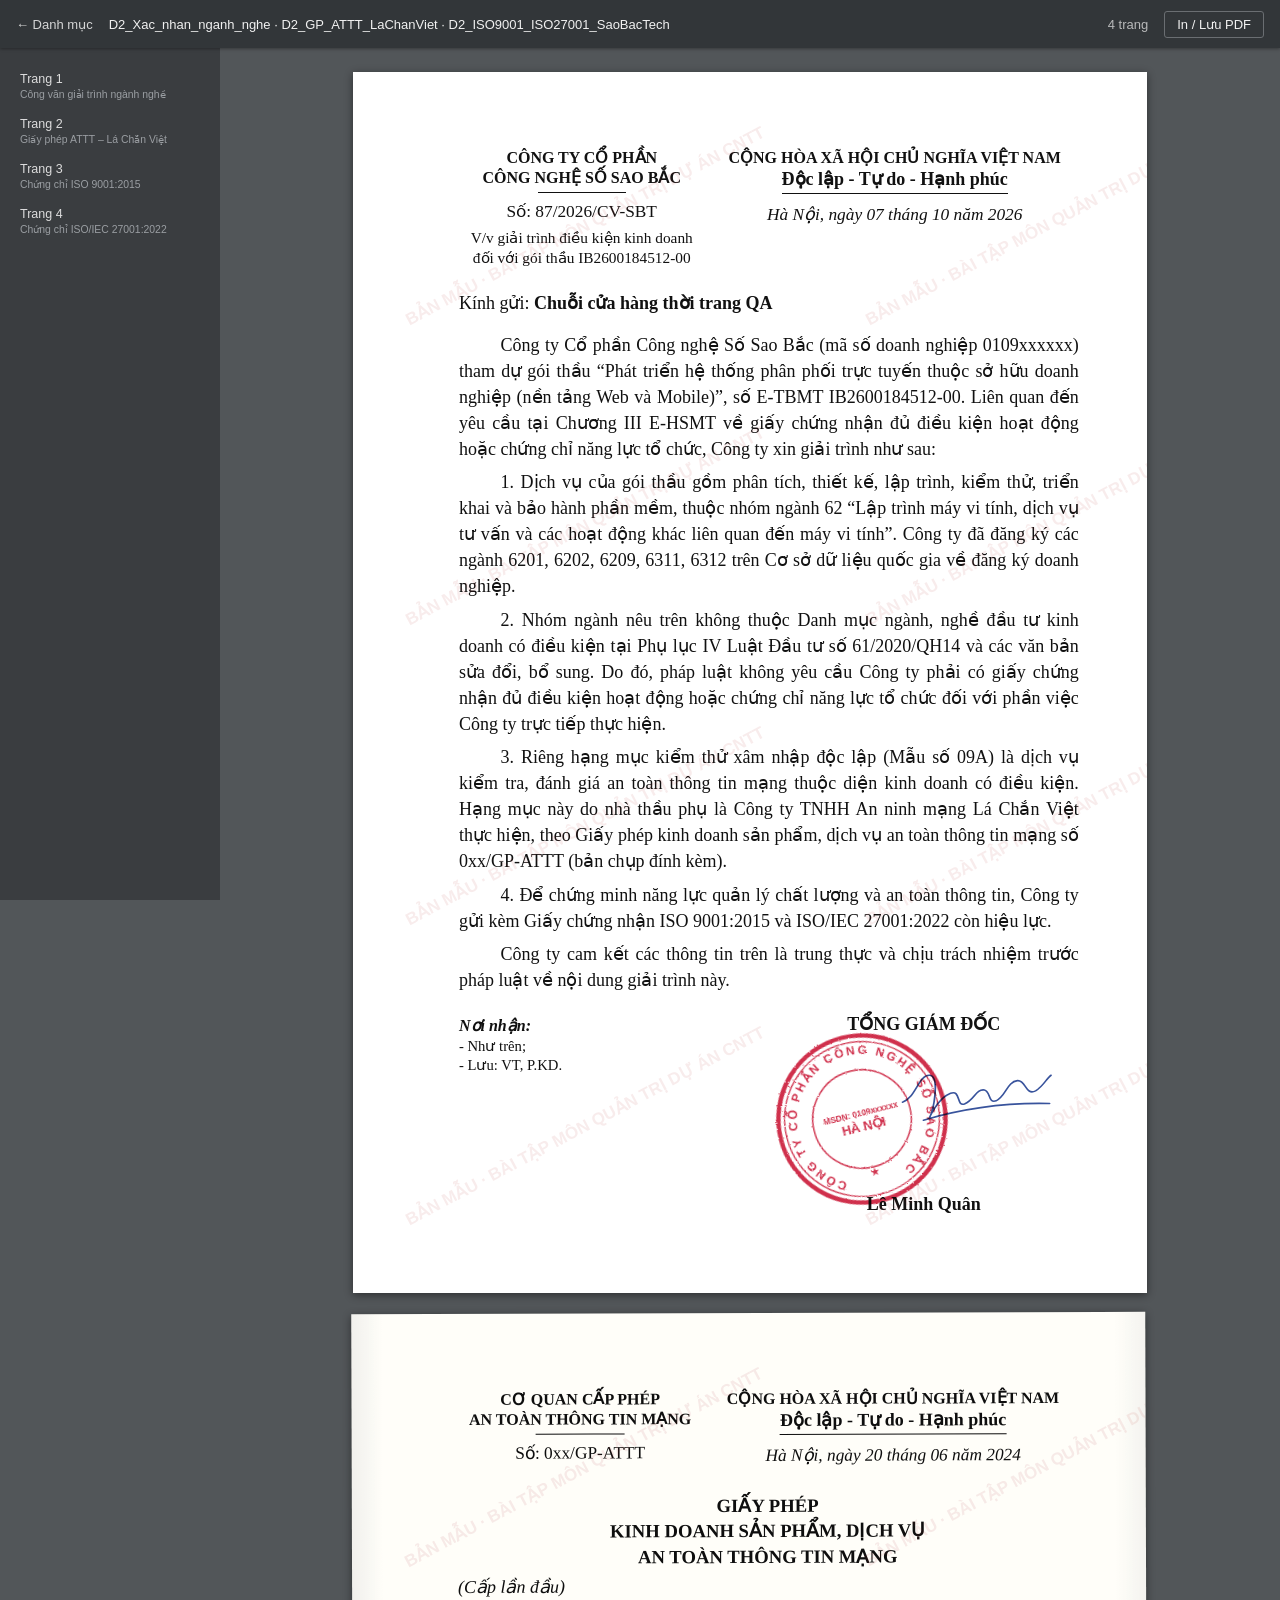
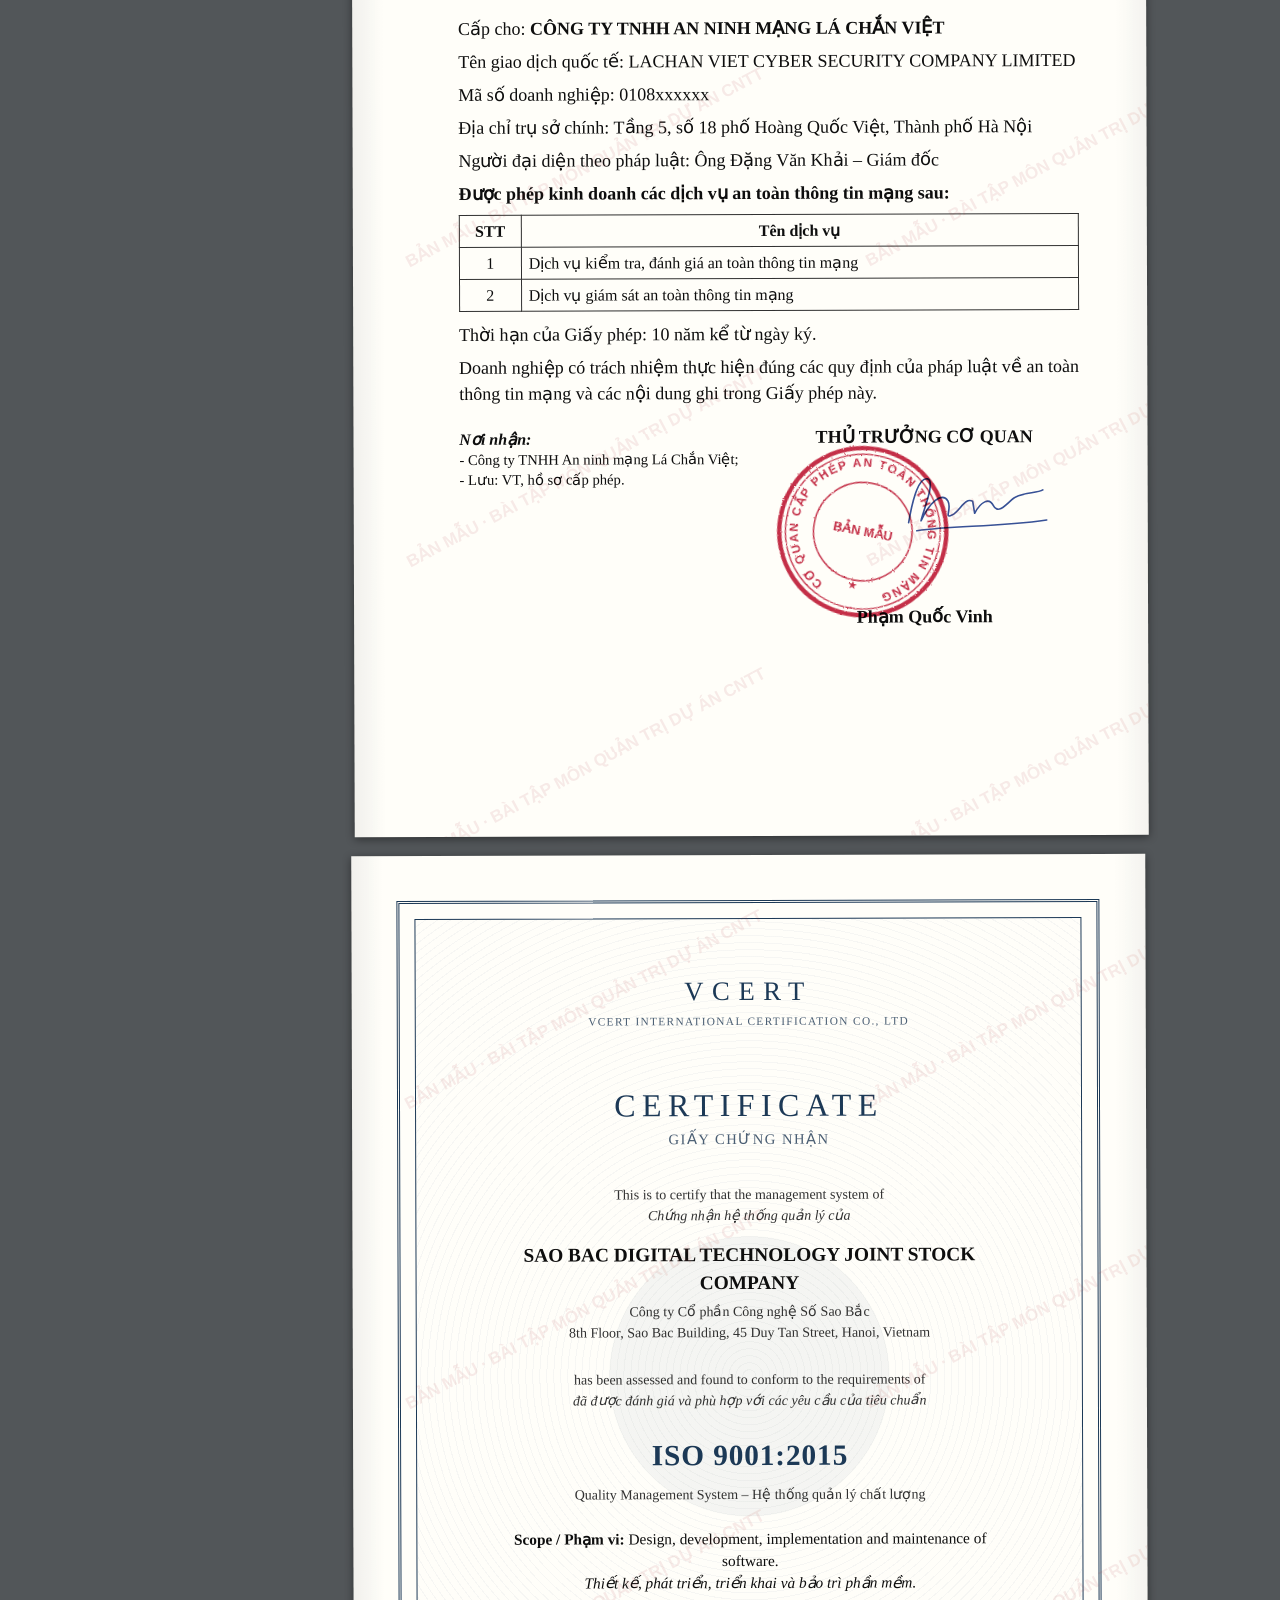
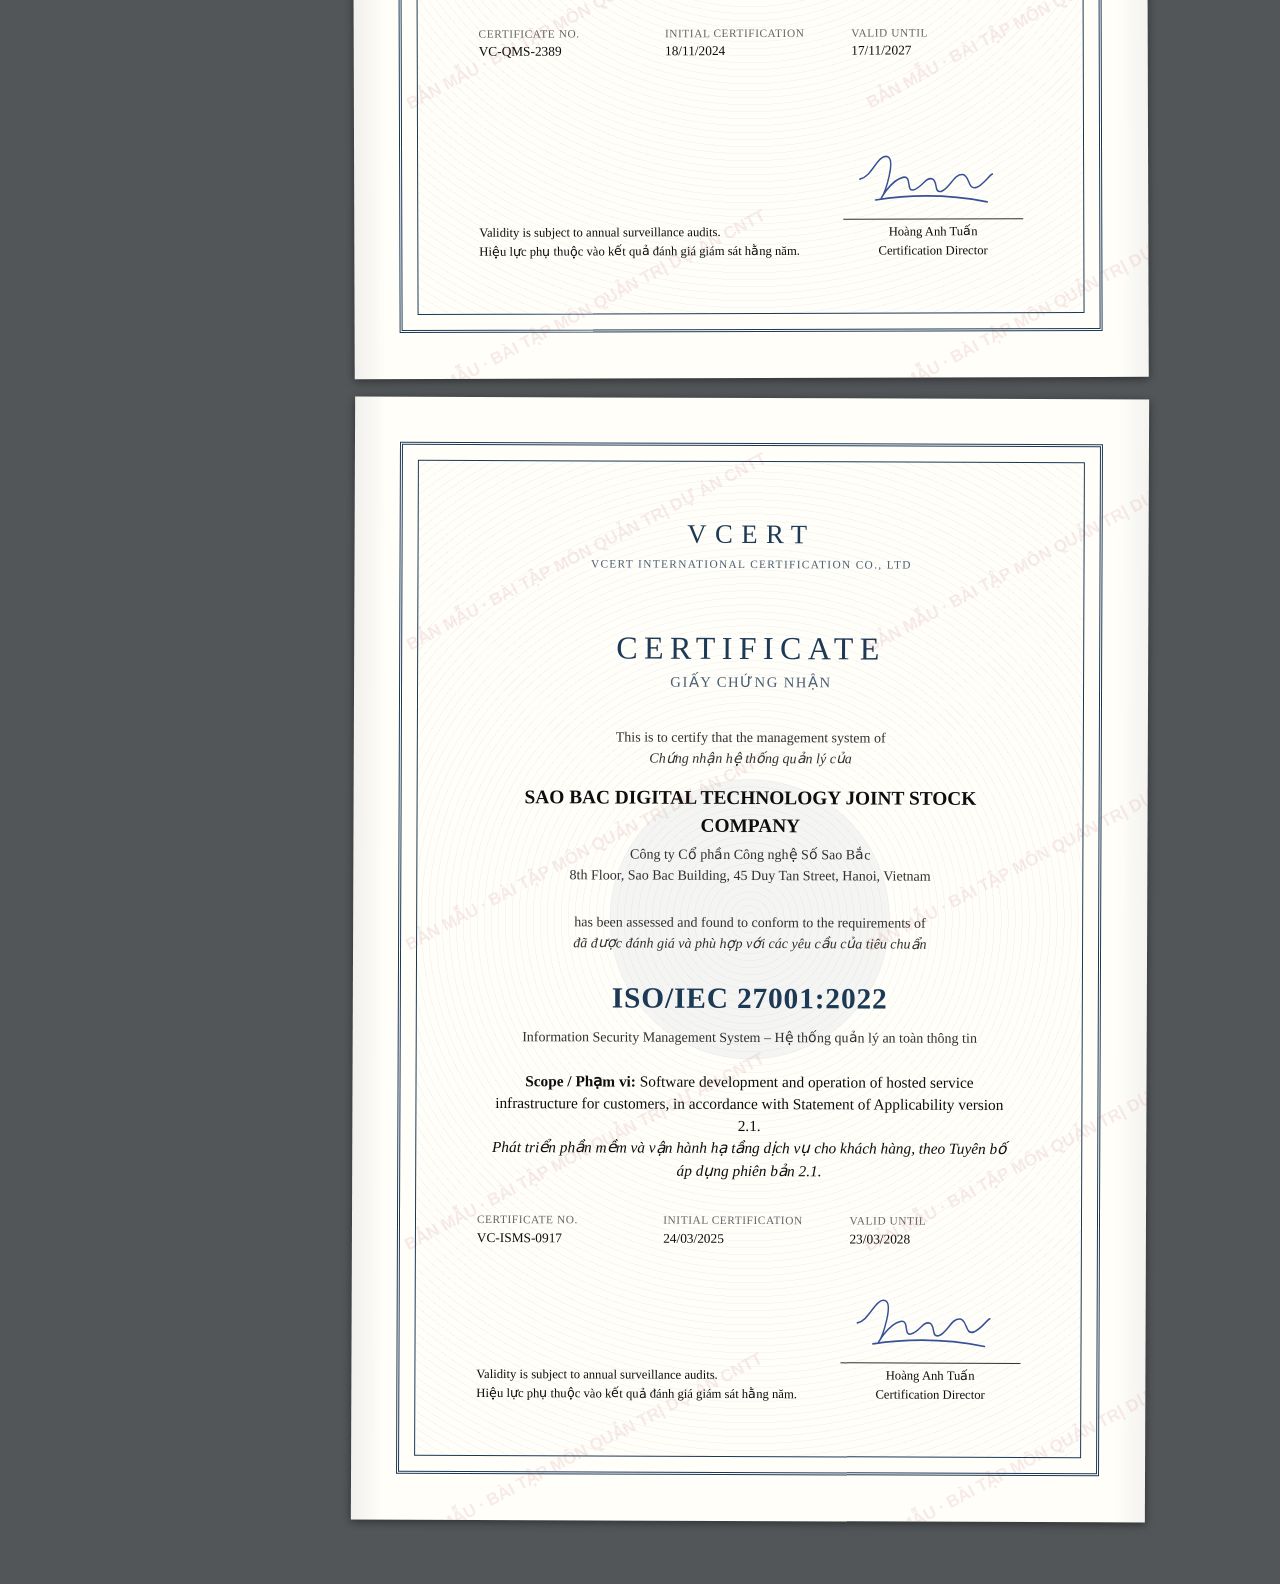
==== docs/d2.html @ 10351f3d "first commit" ====
<!doctype html>
<html lang="vi">
<head>
<meta charset="utf-8">
<meta name="viewport" content="width=device-width, initial-scale=1">
<title>D.2 – Điều kiện hoạt động và chứng chỉ – Sao Bắc Tech</title>
<meta name="robots" content="noindex">
<link rel="stylesheet" href="assets/style.css">
</head>
<body class="viewer">

<div class="bar">
  <a href="index.html">← Danh mục</a>
  <span class="title">D2_Xac_nhan_nganh_nghe · D2_GP_ATTT_LaChanViet · D2_ISO9001_ISO27001_SaoBacTech</span>
  <span class="count"></span>
  <button type="button" data-print>In / Lưu PDF</button>
</div>

<div class="layout">
<nav class="side">
  <a href="#p1">Trang 1<small>Công văn giải trình ngành nghề</small></a>
  <a href="#p2">Trang 2<small>Giấy phép ATTT – Lá Chắn Việt</small></a>
  <a href="#p3">Trang 3<small>Chứng chỉ ISO 9001:2015</small></a>
  <a href="#p4">Trang 4<small>Chứng chỉ ISO/IEC 27001:2022</small></a>
</nav>

<main class="pages">

<!-- ===== Trang 1: công văn ===== -->
<section class="page" id="p1">
  <div class="hdr">
    <div class="l">
      <b>CÔNG TY CỔ PHẦN</b>
      <b>CÔNG NGHỆ SỐ SAO BẮC</b>
      <span class="rule"></span>
      <div class="so">Số: 87/2026/CV-SBT</div>
      <div style="font-size:11.5pt;margin-top:4px">V/v giải trình điều kiện kinh doanh<br>đối với gói thầu IB2600184512-00</div>
    </div>
    <div class="r">
      <b>CỘNG HÒA XÃ HỘI CHỦ NGHĨA VIỆT NAM</b>
      <span class="motto">Độc lập - Tự do - Hạnh phúc</span>
      <div class="date">Hà Nội, ngày 07 tháng 10 năm 2026</div>
    </div>
  </div>

  <p class="center" style="margin:22px 0 16px">Kính gửi: <b>Chuỗi cửa hàng thời trang QA</b></p>

  <p class="indent">Công ty Cổ phần Công nghệ Số Sao Bắc (mã số doanh nghiệp 0109xxxxxx) tham dự gói thầu “Phát triển hệ thống phân phối trực tuyến thuộc sở hữu doanh nghiệp (nền tảng Web và Mobile)”, số E-TBMT IB2600184512-00. Liên quan đến yêu cầu tại Chương III E-HSMT về giấy chứng nhận đủ điều kiện hoạt động hoặc chứng chỉ năng lực tổ chức, Công ty xin giải trình như sau:</p>

  <p class="indent">1. Dịch vụ của gói thầu gồm phân tích, thiết kế, lập trình, kiểm thử, triển khai và bảo hành phần mềm, thuộc nhóm ngành 62 “Lập trình máy vi tính, dịch vụ tư vấn và các hoạt động khác liên quan đến máy vi tính”. Công ty đã đăng ký các ngành 6201, 6202, 6209, 6311, 6312 trên Cơ sở dữ liệu quốc gia về đăng ký doanh nghiệp.</p>

  <p class="indent">2. Nhóm ngành nêu trên không thuộc Danh mục ngành, nghề đầu tư kinh doanh có điều kiện tại Phụ lục IV Luật Đầu tư số 61/2020/QH14 và các văn bản sửa đổi, bổ sung. Do đó, pháp luật không yêu cầu Công ty phải có giấy chứng nhận đủ điều kiện hoạt động hoặc chứng chỉ năng lực tổ chức đối với phần việc Công ty trực tiếp thực hiện.</p>

  <p class="indent">3. Riêng hạng mục kiểm thử xâm nhập độc lập (Mẫu số 09A) là dịch vụ kiểm tra, đánh giá an toàn thông tin mạng thuộc diện kinh doanh có điều kiện. Hạng mục này do nhà thầu phụ là Công ty TNHH An ninh mạng Lá Chắn Việt thực hiện, theo Giấy phép kinh doanh sản phẩm, dịch vụ an toàn thông tin mạng số 0xx/GP-ATTT (bản chụp đính kèm).</p>

  <p class="indent">4. Để chứng minh năng lực quản lý chất lượng và an toàn thông tin, Công ty gửi kèm Giấy chứng nhận ISO 9001:2015 và ISO/IEC 27001:2022 còn hiệu lực.</p>

  <p class="indent">Công ty cam kết các thông tin trên là trung thực và chịu trách nhiệm trước pháp luật về nội dung giải trình này.</p>

  <div class="sign">
    <div class="recv" style="padding-top:4px">
      <b>Nơi nhận:</b><br>
      - Như trên;<br>
      - Lưu: VT, P.KD.
    </div>
    <div class="who">
      <div class="role">TỔNG GIÁM ĐỐC</div>
      <div class="ink">
        <span class="stamp" data-top="CÔNG TY CỔ PHẦN CÔNG NGHỆ SỐ SAO BẮC" data-center="MSDN: 0109xxxxxx|HÀ NỘI" data-rot="-14"></span>
        <span class="sig" data-seed="le minh quan"></span>
      </div>
      <div class="name" style="margin-top:44px">Lê Minh Quân</div>
    </div>
  </div>
</section>

<!-- ===== Trang 2: giấy phép ATTT ===== -->
<section class="page scan" id="p2">
  <div class="hdr">
    <div class="l">
      <b>CƠ QUAN CẤP PHÉP</b>
      <b>AN TOÀN THÔNG TIN MẠNG</b>
      <span class="rule"></span>
      <div class="so">Số: 0xx/GP-ATTT</div>
    </div>
    <div class="r">
      <b>CỘNG HÒA XÃ HỘI CHỦ NGHĨA VIỆT NAM</b>
      <span class="motto">Độc lập - Tự do - Hạnh phúc</span>
      <div class="date">Hà Nội, ngày 20 tháng 06 năm 2024</div>
    </div>
  </div>

  <div class="doc-title" style="margin-top:26px;font-size:14pt">GIẤY PHÉP<br>KINH DOANH SẢN PHẨM, DỊCH VỤ<br>AN TOÀN THÔNG TIN MẠNG</div>
  <p class="center italic" style="margin-bottom:16px">(Cấp lần đầu)</p>

  <p class="field">Cấp cho: <b>CÔNG TY TNHH AN NINH MẠNG LÁ CHẮN VIỆT</b></p>
  <p class="field">Tên giao dịch quốc tế: LACHAN VIET CYBER SECURITY COMPANY LIMITED</p>
  <p class="field">Mã số doanh nghiệp: 0108xxxxxx</p>
  <p class="field">Địa chỉ trụ sở chính: Tầng 5, số 18 phố Hoàng Quốc Việt, Thành phố Hà Nội</p>
  <p class="field">Người đại diện theo pháp luật: Ông Đặng Văn Khải – Giám đốc</p>

  <p class="sec">Được phép kinh doanh các dịch vụ an toàn thông tin mạng sau:</p>
  <table class="t">
    <tr><th style="width:10%">STT</th><th>Tên dịch vụ</th></tr>
    <tr><td class="c">1</td><td>Dịch vụ kiểm tra, đánh giá an toàn thông tin mạng</td></tr>
    <tr><td class="c">2</td><td>Dịch vụ giám sát an toàn thông tin mạng</td></tr>
  </table>

  <p class="field">Thời hạn của Giấy phép: 10 năm kể từ ngày ký.</p>
  <p class="field">Doanh nghiệp có trách nhiệm thực hiện đúng các quy định của pháp luật về an toàn thông tin mạng và các nội dung ghi trong Giấy phép này.</p>

  <div class="sign">
    <div class="recv" style="padding-top:4px">
      <b>Nơi nhận:</b><br>
      - Công ty TNHH An ninh mạng Lá Chắn Việt;<br>
      - Lưu: VT, hồ sơ cấp phép.
    </div>
    <div class="who">
      <div class="role">THỦ TRƯỞNG CƠ QUAN</div>
      <div class="ink">
        <span class="stamp" data-top="CƠ QUAN CẤP PHÉP AN TOÀN THÔNG TIN MẠNG" data-center="BẢN MẪU" data-rot="11"></span>
        <span class="sig" data-seed="pham quoc vinh"></span>
      </div>
      <div class="name" style="margin-top:44px">Phạm Quốc Vinh</div>
    </div>
  </div>
</section>

<!-- ===== Trang 3: ISO 9001 ===== -->
<section class="page scan" id="p3">
  <div class="cert"><div class="inner">
    <div class="brand">VCERT<small>VCERT INTERNATIONAL CERTIFICATION CO., LTD</small></div>
    <h2>CERTIFICATE</h2>
    <div class="vn">GIẤY CHỨNG NHẬN</div>
    <div class="small">This is to certify that the management system of<br><i>Chứng nhận hệ thống quản lý của</i></div>
    <div class="org">SAO BAC DIGITAL TECHNOLOGY JOINT STOCK COMPANY</div>
    <div class="small">Công ty Cổ phần Công nghệ Số Sao Bắc<br>8th Floor, Sao Bac Building, 45 Duy Tan Street, Hanoi, Vietnam</div>
    <div class="small" style="margin-top:7mm">has been assessed and found to conform to the requirements of<br><i>đã được đánh giá và phù hợp với các yêu cầu của tiêu chuẩn</i></div>
    <div class="std">ISO 9001:2015</div>
    <div class="small">Quality Management System – Hệ thống quản lý chất lượng</div>
    <div class="scope"><b>Scope / Phạm vi:</b> Design, development, implementation and maintenance of software.<br><i>Thiết kế, phát triển, triển khai và bảo trì phần mềm.</i></div>
    <div class="grid">
      <div><span>Certificate No.</span>VC-QMS-2389</div>
      <div><span>Initial certification</span>18/11/2024</div>
      <div><span>Valid until</span>17/11/2027</div>
    </div>
    <div class="csign">
      <div>Validity is subject to annual surveillance audits.<br>Hiệu lực phụ thuộc vào kết quả đánh giá giám sát hằng năm.</div>
      <div style="text-align:center;position:relative;width:180px">
        <span class="sig" data-seed="hoang anh tuan vcert" style="display:block;margin:0 auto"></span>
        <div style="border-top:1px solid #333;padding-top:3px">Hoàng Anh Tuấn<br>Certification Director</div>
      </div>
    </div>
  </div></div>
</section>

<!-- ===== Trang 4: ISO 27001 ===== -->
<section class="page scan r" id="p4">
  <div class="cert"><div class="inner">
    <div class="brand">VCERT<small>VCERT INTERNATIONAL CERTIFICATION CO., LTD</small></div>
    <h2>CERTIFICATE</h2>
    <div class="vn">GIẤY CHỨNG NHẬN</div>
    <div class="small">This is to certify that the management system of<br><i>Chứng nhận hệ thống quản lý của</i></div>
    <div class="org">SAO BAC DIGITAL TECHNOLOGY JOINT STOCK COMPANY</div>
    <div class="small">Công ty Cổ phần Công nghệ Số Sao Bắc<br>8th Floor, Sao Bac Building, 45 Duy Tan Street, Hanoi, Vietnam</div>
    <div class="small" style="margin-top:7mm">has been assessed and found to conform to the requirements of<br><i>đã được đánh giá và phù hợp với các yêu cầu của tiêu chuẩn</i></div>
    <div class="std">ISO/IEC 27001:2022</div>
    <div class="small">Information Security Management System – Hệ thống quản lý an toàn thông tin</div>
    <div class="scope"><b>Scope / Phạm vi:</b> Software development and operation of hosted service infrastructure for customers, in accordance with Statement of Applicability version 2.1.<br><i>Phát triển phần mềm và vận hành hạ tầng dịch vụ cho khách hàng, theo Tuyên bố áp dụng phiên bản 2.1.</i></div>
    <div class="grid">
      <div><span>Certificate No.</span>VC-ISMS-0917</div>
      <div><span>Initial certification</span>24/03/2025</div>
      <div><span>Valid until</span>23/03/2028</div>
    </div>
    <div class="csign">
      <div>Validity is subject to annual surveillance audits.<br>Hiệu lực phụ thuộc vào kết quả đánh giá giám sát hằng năm.</div>
      <div style="text-align:center;position:relative;width:180px">
        <span class="sig" data-seed="hoang anh tuan vcert" style="display:block;margin:0 auto"></span>
        <div style="border-top:1px solid #333;padding-top:3px">Hoàng Anh Tuấn<br>Certification Director</div>
      </div>
    </div>
  </div></div>
</section>

</main>
</div>
<script src="assets/app.js"></script>
</body>
</html>
---- docs/assets/style.css ----
/* ---------- base ---------- */
* { box-sizing: border-box; }
html, body { margin: 0; padding: 0; }
body {
  font-family: -apple-system, BlinkMacSystemFont, "Segoe UI", Roboto, "Helvetica Neue", Arial, sans-serif;
  color: #1b1b1b;
  -webkit-font-smoothing: antialiased;
}
a { color: inherit; }

/* ---------- index (danh mục) ---------- */
body.index { background: #f6f5f1; }
.wrap { max-width: 880px; margin: 0 auto; padding: 48px 24px 80px; }
.crumb { font-size: 13px; color: #6b6b6b; margin-bottom: 28px; }
.crumb b { color: #1b1b1b; font-weight: 600; }
.index h1 {
  font-family: "Times New Roman", Tinos, Times, serif;
  font-weight: 400; font-size: 34px; line-height: 1.2; margin: 0 0 6px;
}
.index .sub { color: #555; margin: 0 0 28px; font-size: 15px; }
.desc { display: block; font-size: 12.5px; color: #8a8a8a; margin-top: 2px; }
.meta { display: grid; grid-template-columns: 170px 1fr; gap: 6px 16px; font-size: 14px; margin: 0 0 32px; padding: 16px 0; border-top: 1px solid #d8d5cc; border-bottom: 1px solid #d8d5cc; }
.meta dt { color: #6b6b6b; }
.meta dd { margin: 0; }
.note { font-size: 13px; color: #7a2e1f; border-left: 3px solid #b23a2a; padding: 6px 0 6px 12px; margin: 0 0 36px; background: none; }
.index h2 { font-size: 13px; text-transform: uppercase; letter-spacing: .06em; color: #6b6b6b; font-weight: 600; margin: 36px 0 10px; }
table.list { width: 100%; border-collapse: collapse; font-size: 14px; }
table.list th { text-align: left; font-weight: 500; color: #6b6b6b; font-size: 12px; padding: 8px 10px; border-bottom: 1px solid #1b1b1b; }
table.list td { padding: 11px 10px; border-bottom: 1px solid #e2dfd6; vertical-align: top; }
table.list tr:hover td { background: #efede6; }
table.list td.code { font-family: ui-monospace, Menlo, Consolas, monospace; font-size: 12.5px; color: #555; white-space: nowrap; }
table.list td.num { text-align: right; color: #555; white-space: nowrap; }
table.list a { text-decoration: none; border-bottom: 1px solid #b9b5a8; }
table.list a:hover { border-color: #1b1b1b; }
.fname { display: block; font-size: 12px; color: #8a8a8a; font-family: ui-monospace, Menlo, Consolas, monospace; margin-top: 2px; }
.foot { margin-top: 48px; font-size: 12px; color: #8a8a8a; }

/* ---------- viewer ---------- */
body.viewer { background: #525659; }
.bar {
  position: sticky; top: 0; z-index: 20;
  display: flex; align-items: center; gap: 16px;
  height: 48px; padding: 0 16px;
  background: #323639; color: #f1f1f1; font-size: 13px;
  box-shadow: 0 1px 3px rgba(0,0,0,.35);
}
.bar a { text-decoration: none; color: #f1f1f1; opacity: .85; }
.bar a:hover { opacity: 1; }
.bar .title { flex: 1; white-space: nowrap; overflow: hidden; text-overflow: ellipsis; }
.bar .count { opacity: .7; }
.bar button {
  font: inherit; color: #f1f1f1; background: transparent; border: 1px solid #6a6e72;
  padding: 5px 12px; border-radius: 3px; cursor: pointer;
}
.bar button:hover { background: #45494c; }
.layout { display: flex; }
.side {
  width: 220px; flex: none; position: sticky; top: 48px; height: calc(100vh - 48px);
  overflow-y: auto; background: #3a3d40; padding: 16px 12px; font-size: 12.5px; color: #ddd;
}
.side a { display: block; text-decoration: none; padding: 7px 8px; border-radius: 2px; color: #ddd; line-height: 1.35; }
.side a:hover { background: #4a4e52; }
.side a small { display: block; color: #9a9ea2; }
.pages { flex: 1; padding: 24px 12px 64px; display: flex; flex-direction: column; align-items: center; gap: 20px; overflow-x: hidden; }
@media (max-width: 900px) { .side { display: none; } }

/* ---------- A4 page ---------- */
.page {
  position: relative; overflow: hidden;
  width: 210mm; min-height: 297mm;
  padding: 20mm 18mm 20mm 28mm;
  background: #fff;
  box-shadow: 0 2px 8px rgba(0,0,0,.45);
  font-family: "Times New Roman", Tinos, Times, serif;
  font-size: 13.5pt; line-height: 1.45; color: #111;
  scroll-margin-top: 64px;
}
.page.scan {
  background: #fbfaf5;
  transform: rotate(-.18deg);
  filter: contrast(1.03) saturate(.92);
}
.page.scan.r { transform: rotate(.22deg); }
.page.scan::after { /* vệt mờ mép giấy khi scan */
  content: ""; position: absolute; inset: 0; pointer-events: none;
  background: linear-gradient(90deg, rgba(0,0,0,.05), transparent 4%, transparent 96%, rgba(0,0,0,.04));
}
.page .wm { position: absolute; inset: 0; pointer-events: none; z-index: 5; background-image: var(--wm); background-repeat: repeat; }
.page.landscape { width: 297mm; min-height: 210mm; }

/* ---------- văn bản hành chính ---------- */
.hdr { display: grid; grid-template-columns: 1fr 1.5fr; gap: 0 6px; text-align: center; font-size: 12pt; line-height: 1.3; margin-bottom: 14px; }
.hdr .l b, .hdr .r b, .hdr .l .n { display: block; }
.hdr .r b:first-child { font-size: 12pt; white-space: nowrap; }
.hdr .r .motto { font-weight: 700; font-size: 13.5pt; display: inline-block; border-bottom: 1px solid #111; padding-bottom: 1px; }
.hdr .l .rule { display: block; width: 36%; margin: 3px auto 0; border-top: 1px solid #111; }
.hdr .so { margin-top: 8px; font-size: 13pt; }
.hdr .date { margin-top: 10px; font-style: italic; font-size: 13pt; }
.doc-title { text-align: center; font-weight: 700; font-size: 15pt; line-height: 1.35; margin: 22px 0 4px; }
.doc-sub { text-align: center; font-weight: 700; margin: 0 0 14px; }
.center { text-align: center; }
.italic { font-style: italic; }
.page p { margin: 0 0 7px; text-align: justify; }
.page .indent { text-indent: 1.1cm; }
.field { margin: 0 0 6px; }
.field b { font-weight: 700; }
.sec { font-weight: 700; margin: 12px 0 5px; }
.cols2 { display: grid; grid-template-columns: 1fr 1fr; gap: 0 18px; }
.sign { display: grid; grid-template-columns: 1fr 1fr; margin-top: 18px; }
.sign .who { text-align: center; position: relative; min-height: 190px; }
.sign .who .role { font-weight: 700; }
.sign .who .hint { font-style: italic; font-size: 11.5pt; }
.sign .who .name { font-weight: 700; margin-top: 4px; }
.sign .who .ink { position: relative; height: 110px; }
/* dấu đóng trùm lên khoảng 1/3 chữ ký về phía trái */
.sign .who .ink .stamp { position: absolute; left: 50%; top: -6px; margin-left: -150px; }
.sign .who .ink .sig { position: absolute; left: 50%; top: 18px; margin-left: -30px; }
.recv { font-size: 11pt; line-height: 1.35; }
.recv b { font-style: italic; font-size: 12pt; }
.page table.t { width: 100%; border-collapse: collapse; font-size: 12pt; margin: 6px 0 10px; }
.page table.t th, .page table.t td { border: 1px solid #333; padding: 4px 7px; vertical-align: top; text-align: left; }
.page table.t th { font-weight: 700; text-align: center; }
.page table.t td.c { text-align: center; }

/* dấu đỏ hình chữ nhật "BẢN SAO" */
.rect-stamp {
  position: absolute; z-index: 4;
  border: 2.5px solid #c8102e; color: #c8102e;
  font-family: Arial, Helvetica, sans-serif; font-weight: 700; letter-spacing: .12em;
  padding: 3px 14px; font-size: 15pt; opacity: .82; transform: rotate(-4deg);
  mix-blend-mode: multiply;
}
.stamp { display: inline-block; mix-blend-mode: multiply; opacity: .86; z-index: 4; }
.stamp svg { display: block; filter: url(#ink); }
.sig svg { display: block; }
.giap-lai { position: absolute; right: -62px; z-index: 4; }

/* ---------- ảnh chụp màn hình web ---------- */
.shot { border: 1px solid #c9c9c9; font-family: Arial, Helvetica, sans-serif; font-size: 10pt; line-height: 1.4; color: #222; background: #fff; }
.shot .chrome { display: flex; align-items: center; gap: 8px; background: #e8e8e8; border-bottom: 1px solid #cfcfcf; padding: 6px 10px; }
.shot .dots i { display: inline-block; width: 9px; height: 9px; border-radius: 50%; background: #c4c4c4; margin-right: 4px; }
.shot .url { flex: 1; background: #fff; border-radius: 3px; padding: 3px 10px; font-size: 9pt; color: #444; }
.shot .site-top { background: #0d3a6b; color: #fff; padding: 9px 14px; display: flex; justify-content: space-between; align-items: center; }
.shot .site-top b { font-size: 11pt; letter-spacing: .02em; }
.shot .site-top span { font-size: 9pt; opacity: .85; }
.shot .site-nav { background: #f2f4f7; border-bottom: 1px solid #dde2e8; padding: 6px 14px; font-size: 9pt; color: #44556b; }
.shot .site-nav span { margin-right: 18px; }
.shot .site-nav span.on { color: #0d3a6b; font-weight: 700; border-bottom: 2px solid #0d3a6b; padding-bottom: 4px; }
.shot .body { padding: 14px; }
.shot h3 { font-size: 12pt; margin: 0 0 10px; color: #0d3a6b; }
.shot table { width: 100%; border-collapse: collapse; font-size: 9.5pt; margin-bottom: 12px; }
.shot td, .shot th { border: 1px solid #dde2e8; padding: 5px 8px; text-align: left; vertical-align: top; }
.shot td.k { width: 36%; background: #f7f8fa; color: #4a5566; }
.shot th { background: #eef1f5; font-weight: 700; color: #33415a; }
.badge { display: inline-block; white-space: nowrap; padding: 1px 7px; border-radius: 2px; font-size: 9pt; font-weight: 700; }
.badge.ok { background: #e3f3e6; color: #1d6b32; border: 1px solid #b5dcbe; }
.printhead { display: flex; justify-content: space-between; font-family: Arial, sans-serif; font-size: 8.5pt; color: #555; margin: -10mm 0 6mm; }
.printfoot { position: absolute; left: 28mm; right: 18mm; bottom: 10mm; display: flex; justify-content: space-between; font-family: Arial, sans-serif; font-size: 8.5pt; color: #555; }

/* email */
.mail { font-family: Arial, Helvetica, sans-serif; font-size: 10.5pt; line-height: 1.5; }
.mail .mh { border-bottom: 1px solid #bbb; padding-bottom: 8px; margin-bottom: 14px; }
.mail .mh div { margin: 1px 0; }
.mail .mh span { display: inline-block; width: 80px; color: #555; }
.mail .subj { font-size: 14pt; margin: 0 0 10px; }

/* hộp thoại chứng thư số */
.dialog { width: 128mm; margin: 6mm auto; border: 1px solid #9a9a9a; background: #f0f0f0; font-family: "Segoe UI", Tahoma, Arial, sans-serif; font-size: 9.5pt; box-shadow: 2px 3px 8px rgba(0,0,0,.25); }
.dialog .dt { background: #fff; padding: 6px 10px; border-bottom: 1px solid #ccc; display: flex; justify-content: space-between; }
.dialog .tabs { padding: 8px 10px 0; }
.dialog .tabs span { display: inline-block; padding: 3px 10px; border: 1px solid #b5b5b5; border-bottom: none; background: #e4e4e4; margin-right: 2px; }
.dialog .tabs span.on { background: #fff; position: relative; top: 1px; }
.dialog .pane { background: #fff; margin: 0 10px 10px; border: 1px solid #b5b5b5; padding: 8px; }
.dialog table { width: 100%; border-collapse: collapse; }
.dialog td { padding: 3px 6px; border-bottom: 1px solid #eee; vertical-align: top; }
.dialog td.k { width: 38%; color: #333; }
.dialog .btns { text-align: right; padding: 0 10px 10px; }
.dialog .btns span { display: inline-block; border: 1px solid #adadad; background: #e1e1e1; padding: 3px 18px; }

/* chứng chỉ ISO */
.cert { position: absolute; inset: 12mm; border: 3px double #1d3b5a; padding: 4mm; }
.cert .inner { border: 1px solid #1d3b5a; height: 100%; padding: 14mm 16mm; text-align: center; position: relative;
  background:
    radial-gradient(circle at 50% 46%, rgba(29,59,90,.045) 0 22%, transparent 22.3%),
    repeating-radial-gradient(circle at 50% 46%, transparent 0 6px, rgba(29,59,90,.035) 6px 7px);
}
.cert .brand { font-family: Georgia, "Times New Roman", serif; letter-spacing: .32em; font-size: 20pt; color: #1d3b5a; }
.cert .brand small { display: block; letter-spacing: .12em; font-size: 8.5pt; color: #4a5f75; margin-top: 2px; }
.cert h2 { font-family: Georgia, serif; font-weight: 400; letter-spacing: .2em; font-size: 24pt; margin: 14mm 0 0; color: #1d3b5a; }
.cert .vn { font-size: 11pt; letter-spacing: .1em; color: #4a5f75; margin-bottom: 9mm; }
.cert .org { font-size: 14.5pt; font-weight: 700; margin: 4mm 0 1mm; }
.cert .std { font-size: 22pt; font-weight: 700; color: #1d3b5a; margin: 6mm 0 2mm; letter-spacing: .03em; }
.cert .small { font-size: 10.5pt; line-height: 1.5; color: #333; }
.cert .scope { margin: 6mm auto; max-width: 140mm; font-size: 11.5pt; }
.cert .grid { display: grid; grid-template-columns: repeat(3, 1fr); gap: 4mm; font-size: 10pt; margin-top: 8mm; text-align: left; }
.cert .grid div span { display: block; color: #666; font-size: 8.5pt; text-transform: uppercase; letter-spacing: .05em; }
.cert .csign { position: absolute; left: 16mm; right: 16mm; bottom: 14mm; display: flex; justify-content: space-between; align-items: flex-end; font-size: 9.5pt; text-align: left; }

/* ---------- print ---------- */
@page { size: A4; margin: 0; }
@media print {
  body.viewer { background: #fff; }
  .bar, .side { display: none !important; }
  .pages { padding: 0; gap: 0; display: block; }
  .page { box-shadow: none; transform: none !important; zoom: 1 !important; page-break-after: always; break-after: page; }
  * { -webkit-print-color-adjust: exact; print-color-adjust: exact; }
}
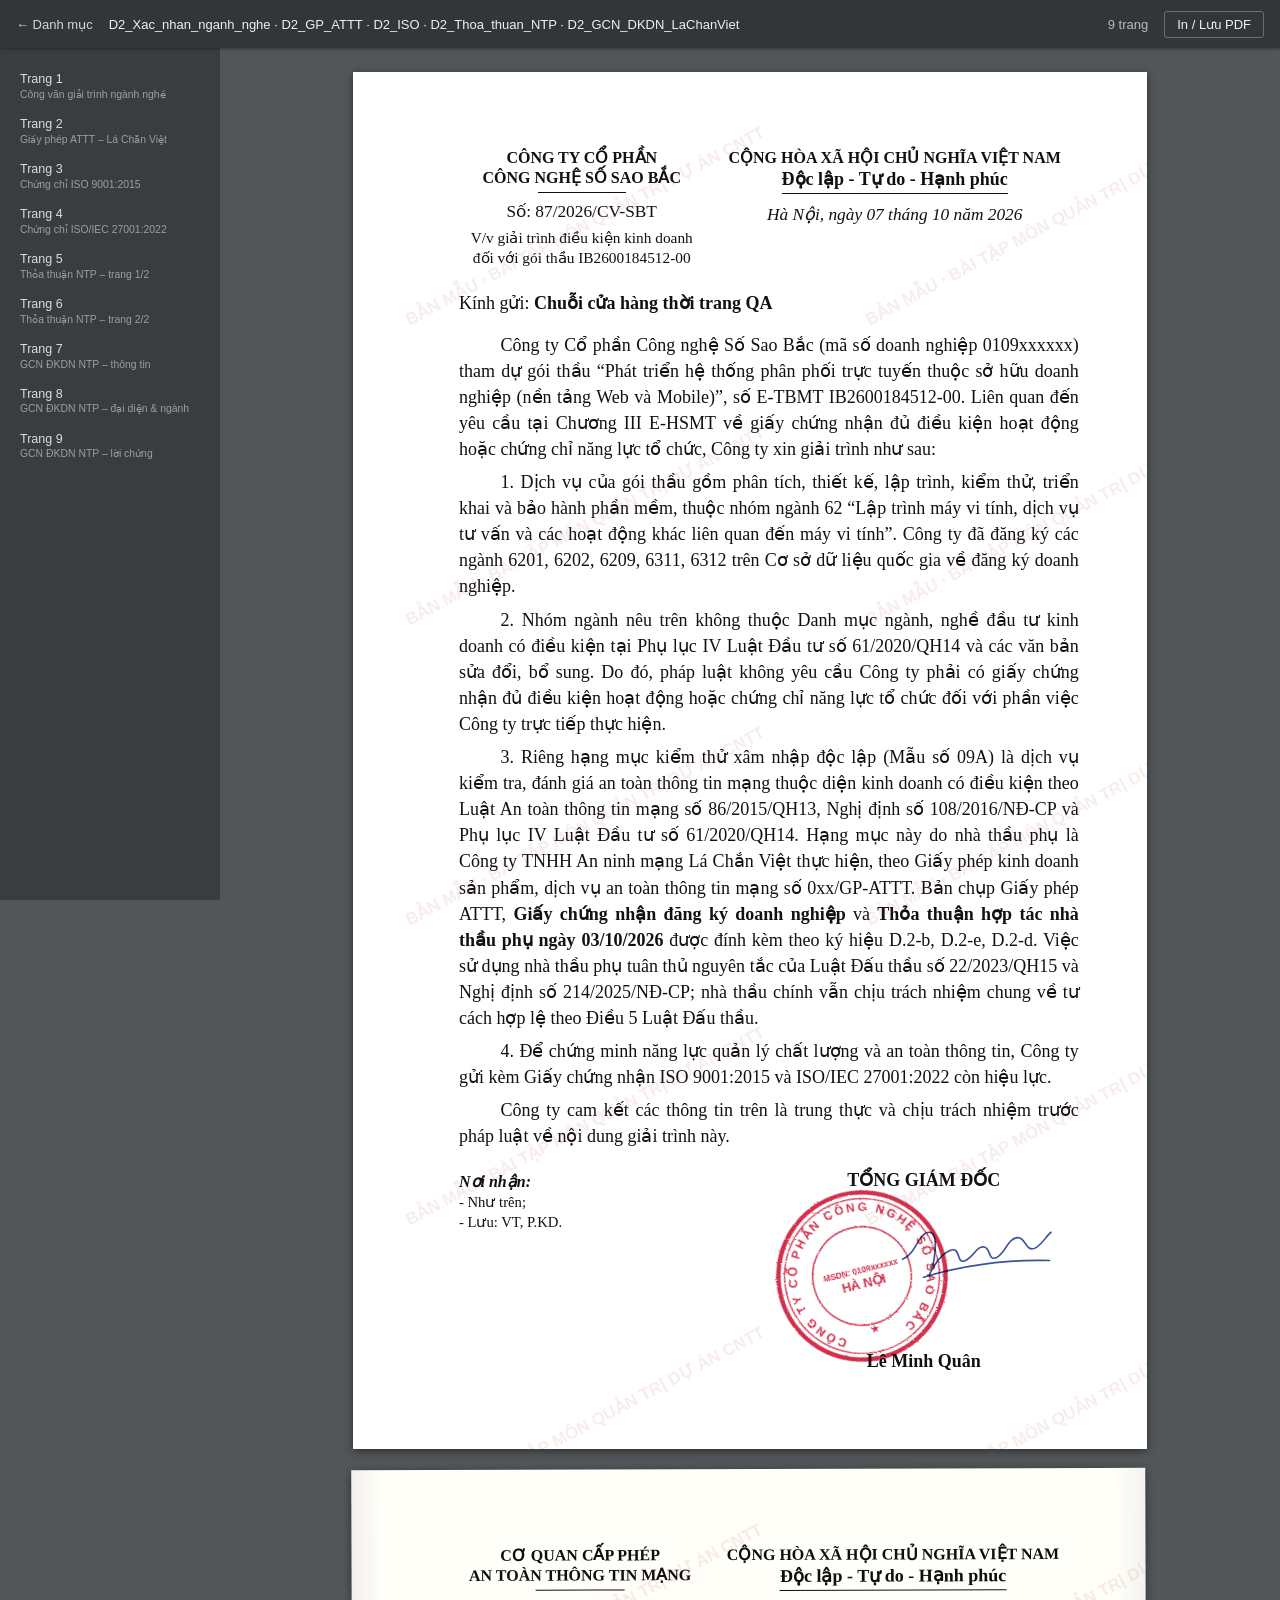
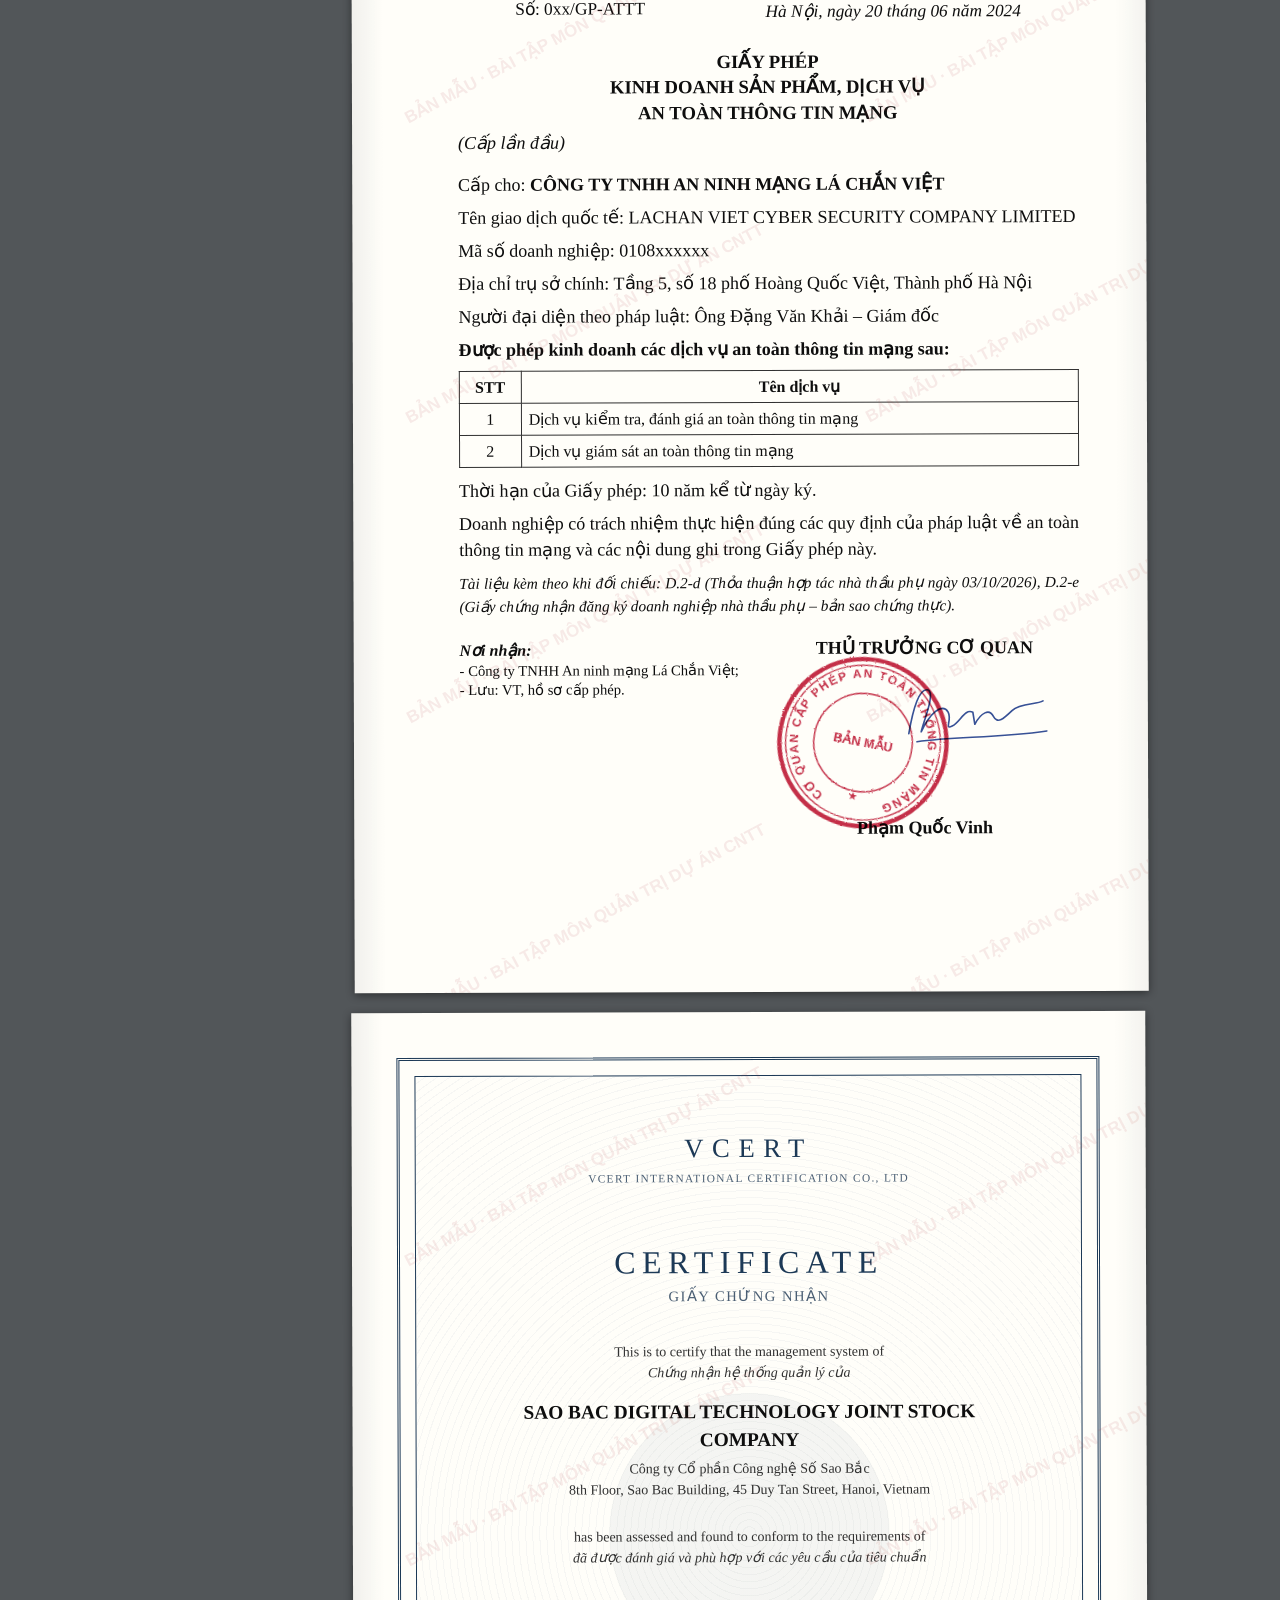
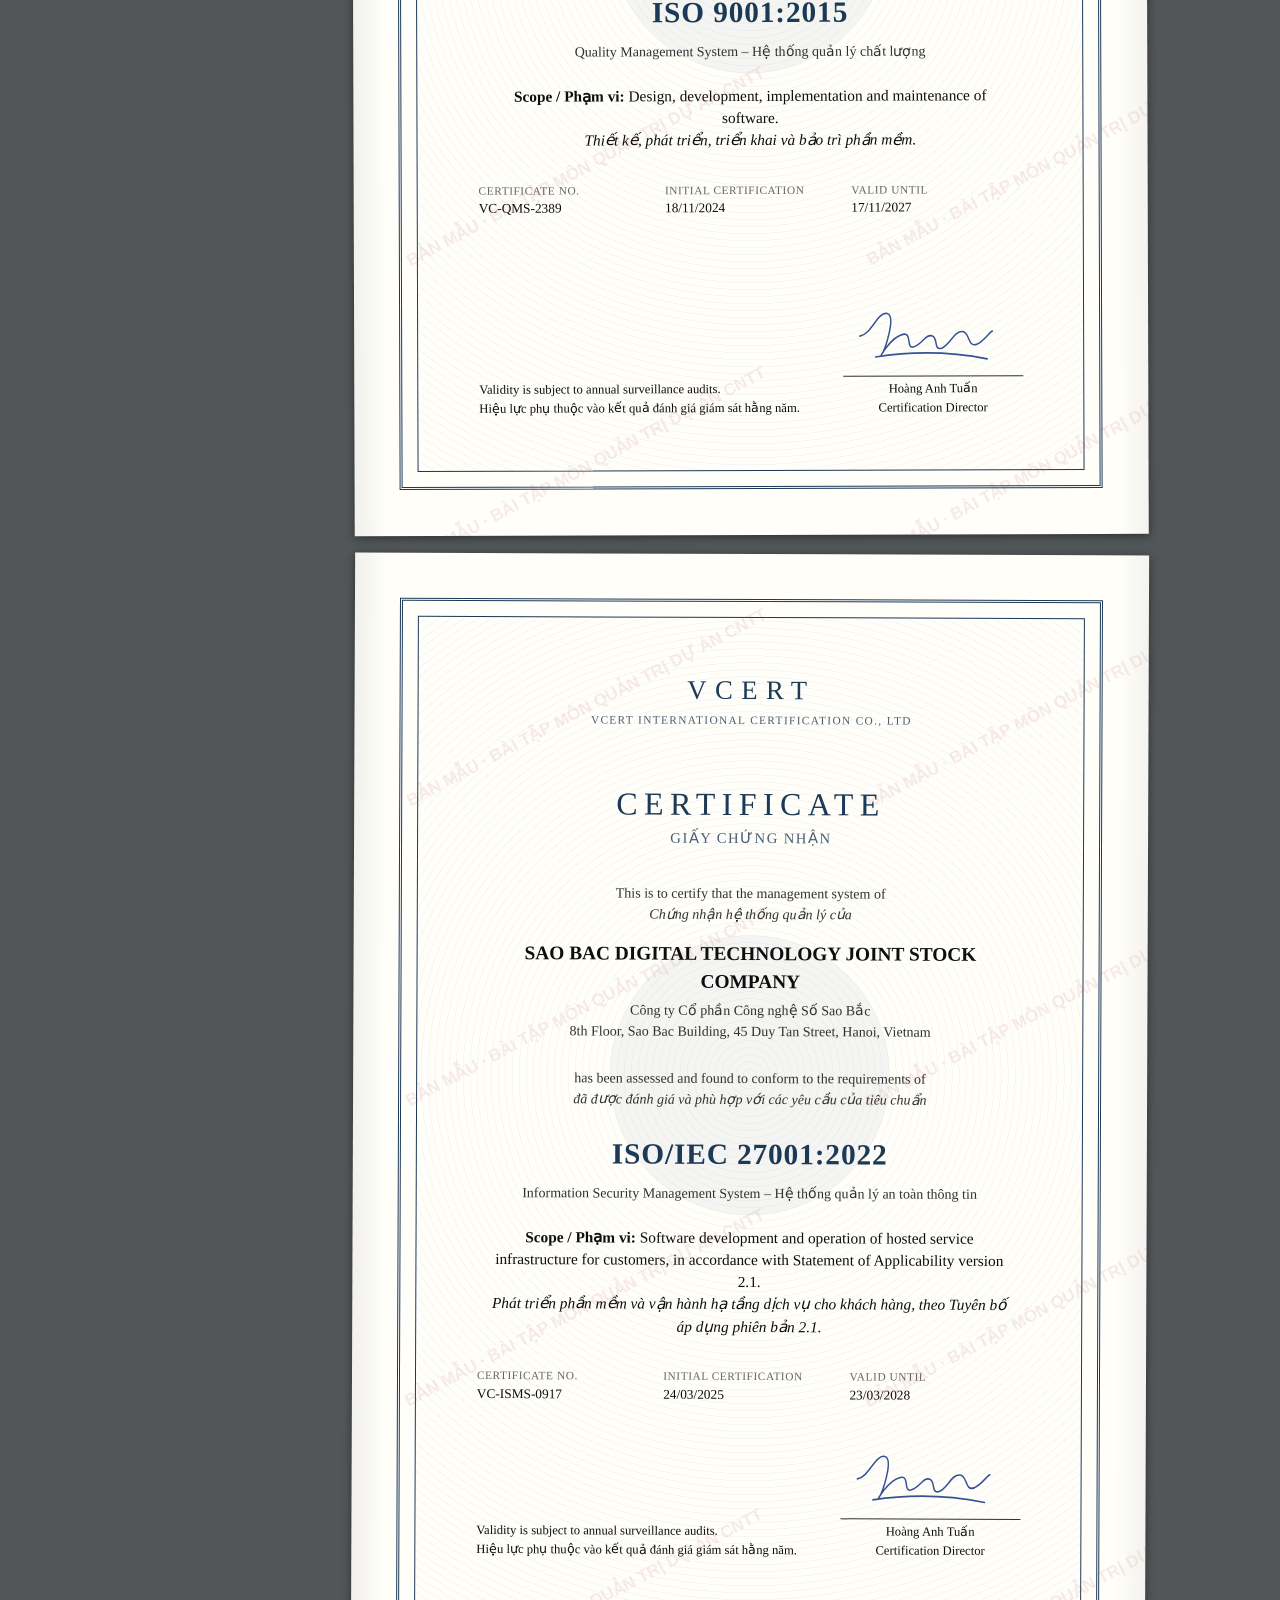
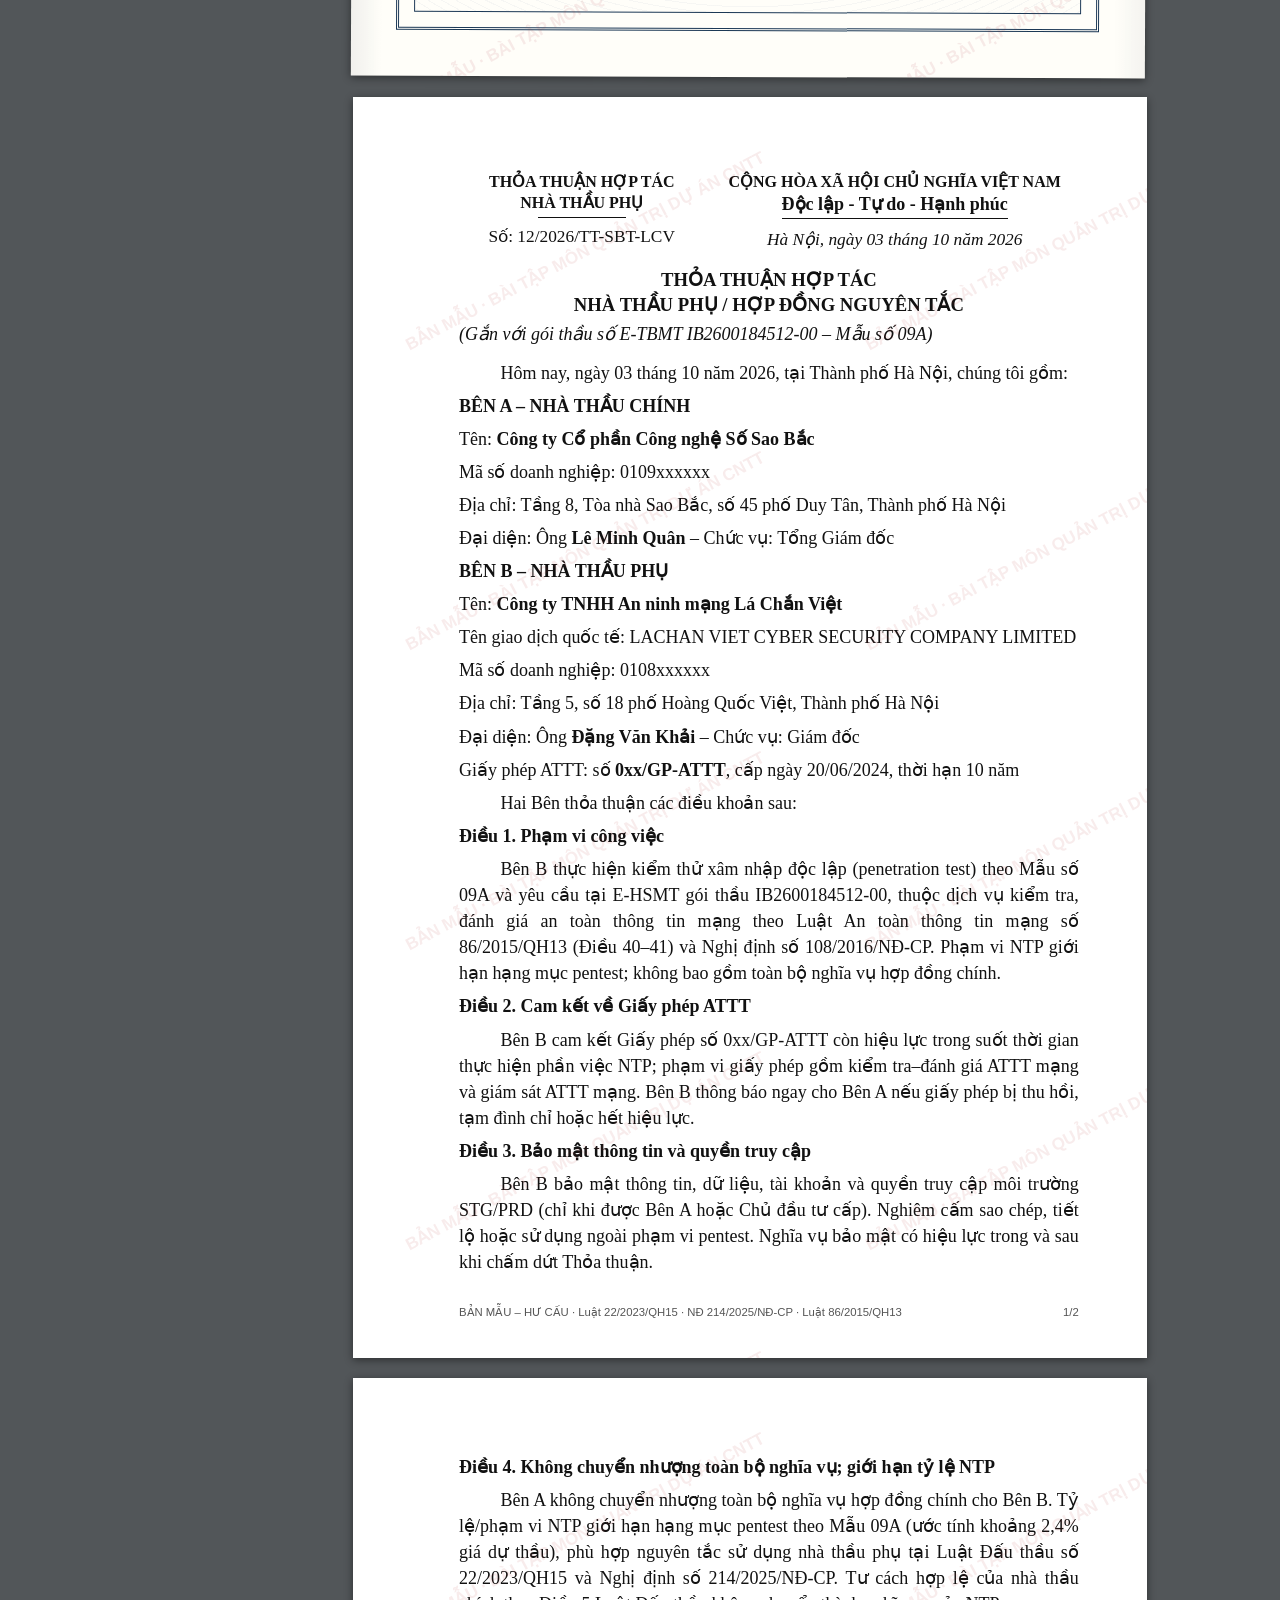
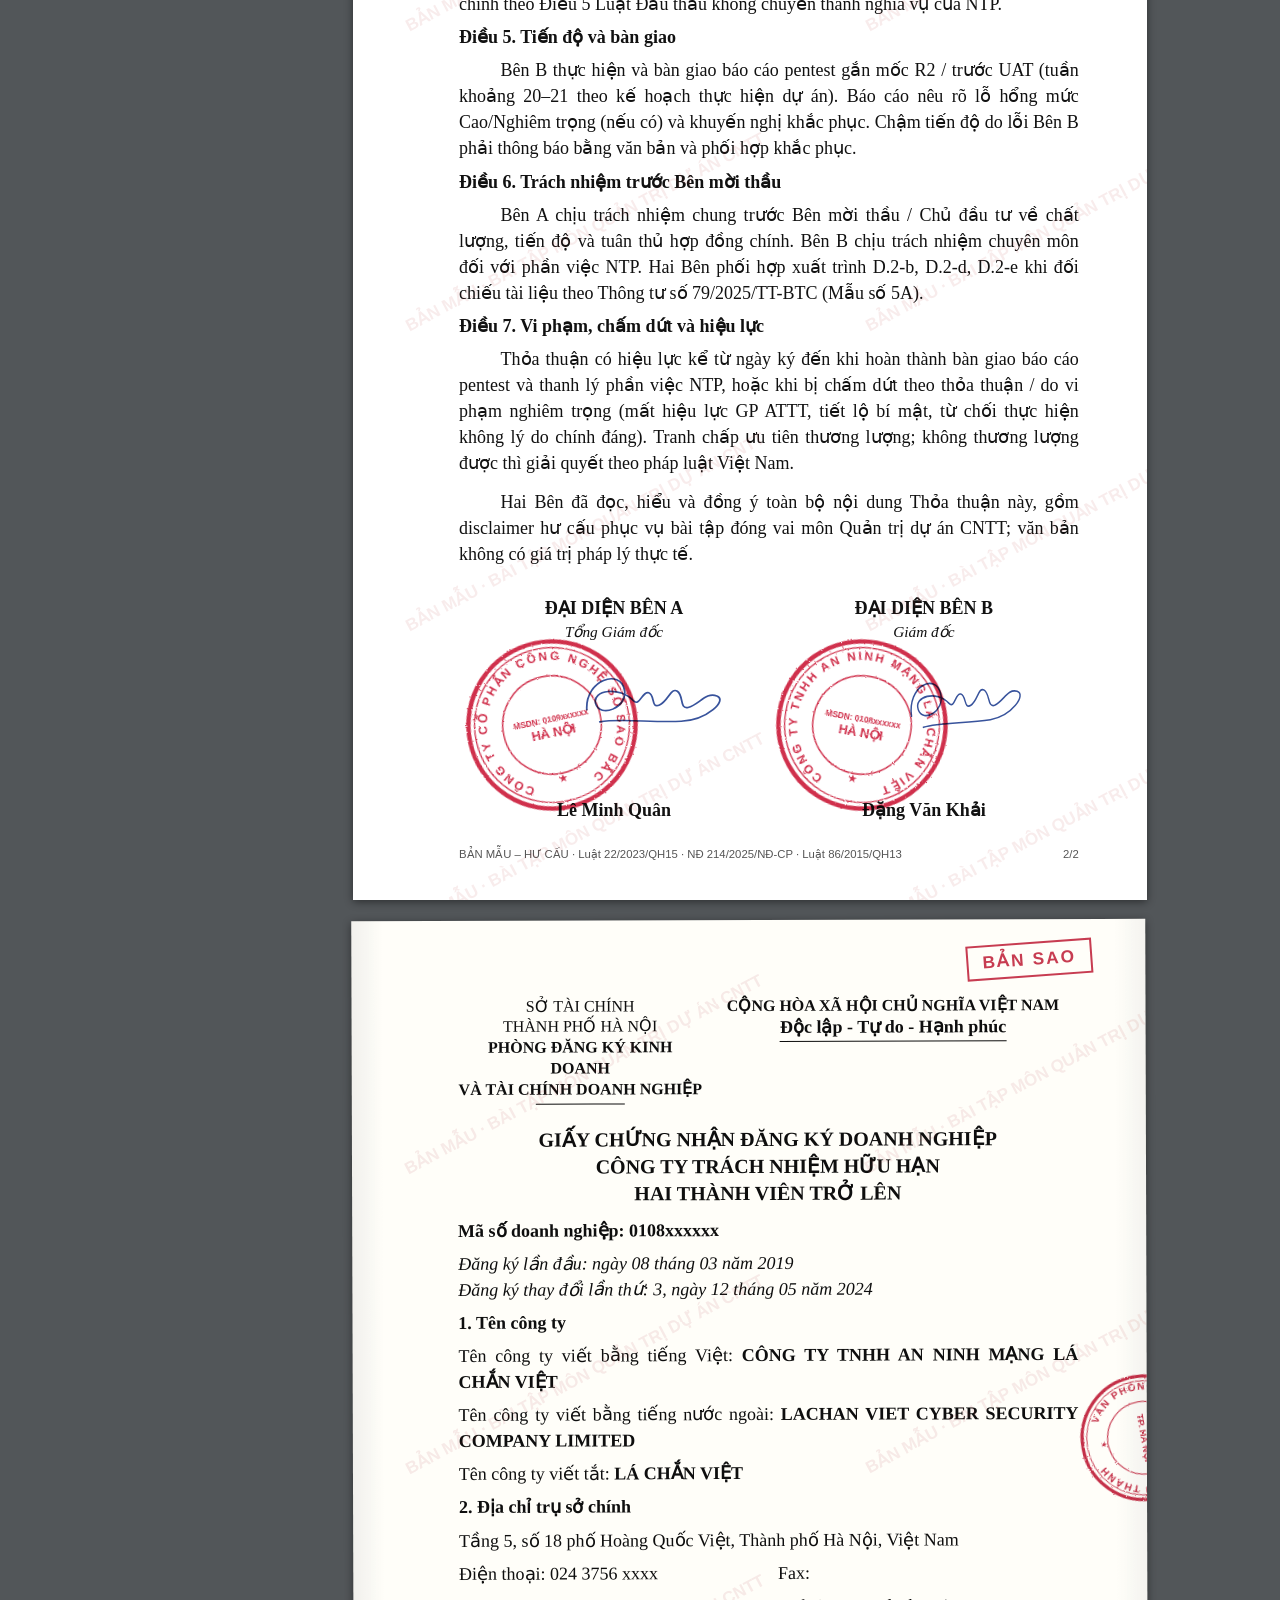
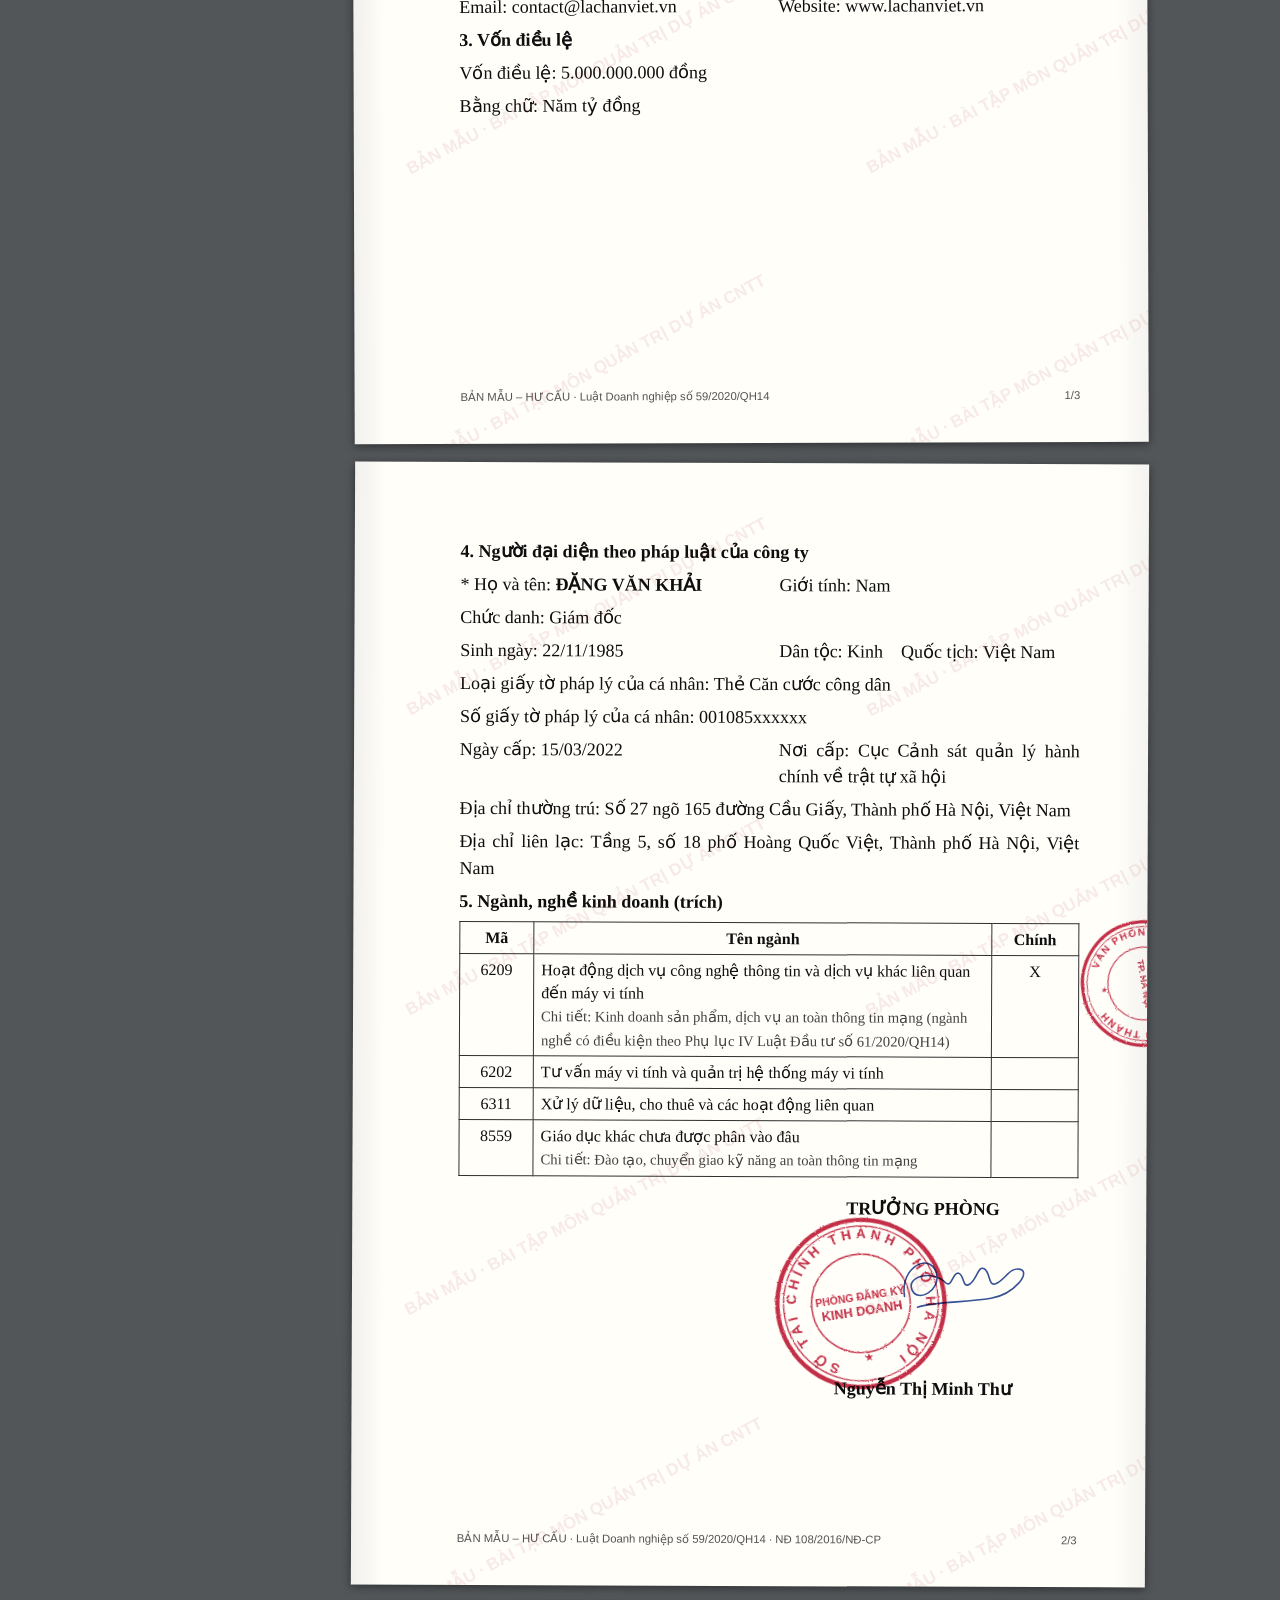
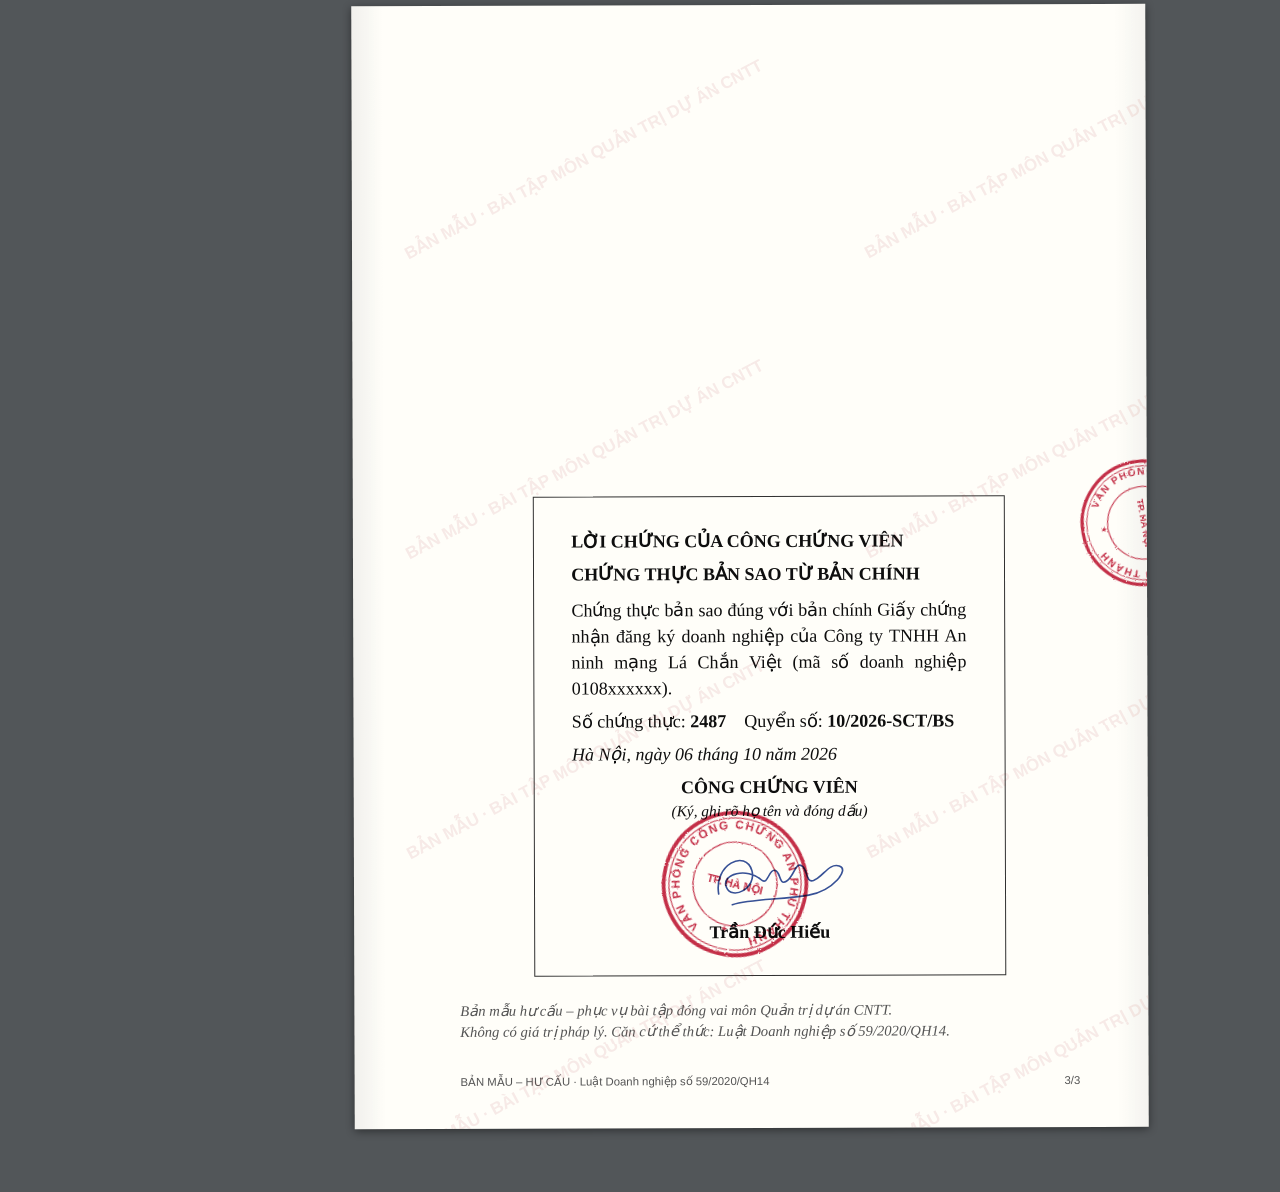
==== commit 84c98d33: "Align Phần D NTP: add D.2-d thỏa thuận and D.2-e GCN ĐKDN Lá Chắn Việt. Close the subcontractor evid" ====
--- a/docs/d2.html
+++ b/docs/d2.html
@@ -11,7 +11,7 @@
 
 <div class="bar">
   <a href="index.html">← Danh mục</a>
-  <span class="title">D2_Xac_nhan_nganh_nghe · D2_GP_ATTT_LaChanViet · D2_ISO9001_ISO27001_SaoBacTech</span>
+  <span class="title">D2_Xac_nhan_nganh_nghe · D2_GP_ATTT · D2_ISO · D2_Thoa_thuan_NTP · D2_GCN_DKDN_LaChanViet</span>
   <span class="count"></span>
   <button type="button" data-print>In / Lưu PDF</button>
 </div>
@@ -22,6 +22,11 @@
   <a href="#p2">Trang 2<small>Giấy phép ATTT – Lá Chắn Việt</small></a>
   <a href="#p3">Trang 3<small>Chứng chỉ ISO 9001:2015</small></a>
   <a href="#p4">Trang 4<small>Chứng chỉ ISO/IEC 27001:2022</small></a>
+  <a href="#p5">Trang 5<small>Thỏa thuận NTP – trang 1/2</small></a>
+  <a href="#p6">Trang 6<small>Thỏa thuận NTP – trang 2/2</small></a>
+  <a href="#p7">Trang 7<small>GCN ĐKDN NTP – thông tin</small></a>
+  <a href="#p8">Trang 8<small>GCN ĐKDN NTP – đại diện &amp; ngành</small></a>
+  <a href="#p9">Trang 9<small>GCN ĐKDN NTP – lời chứng</small></a>
 </nav>
 
 <main class="pages">
@@ -51,7 +56,7 @@
 
   <p class="indent">2. Nhóm ngành nêu trên không thuộc Danh mục ngành, nghề đầu tư kinh doanh có điều kiện tại Phụ lục IV Luật Đầu tư số 61/2020/QH14 và các văn bản sửa đổi, bổ sung. Do đó, pháp luật không yêu cầu Công ty phải có giấy chứng nhận đủ điều kiện hoạt động hoặc chứng chỉ năng lực tổ chức đối với phần việc Công ty trực tiếp thực hiện.</p>
 
-  <p class="indent">3. Riêng hạng mục kiểm thử xâm nhập độc lập (Mẫu số 09A) là dịch vụ kiểm tra, đánh giá an toàn thông tin mạng thuộc diện kinh doanh có điều kiện. Hạng mục này do nhà thầu phụ là Công ty TNHH An ninh mạng Lá Chắn Việt thực hiện, theo Giấy phép kinh doanh sản phẩm, dịch vụ an toàn thông tin mạng số 0xx/GP-ATTT (bản chụp đính kèm).</p>
+  <p class="indent">3. Riêng hạng mục kiểm thử xâm nhập độc lập (Mẫu số 09A) là dịch vụ kiểm tra, đánh giá an toàn thông tin mạng thuộc diện kinh doanh có điều kiện theo Luật An toàn thông tin mạng số 86/2015/QH13, Nghị định số 108/2016/NĐ-CP và Phụ lục IV Luật Đầu tư số 61/2020/QH14. Hạng mục này do nhà thầu phụ là Công ty TNHH An ninh mạng Lá Chắn Việt thực hiện, theo Giấy phép kinh doanh sản phẩm, dịch vụ an toàn thông tin mạng số 0xx/GP-ATTT. Bản chụp Giấy phép ATTT, <b>Giấy chứng nhận đăng ký doanh nghiệp</b> và <b>Thỏa thuận hợp tác nhà thầu phụ ngày 03/10/2026</b> được đính kèm theo ký hiệu D.2-b, D.2-e, D.2-d. Việc sử dụng nhà thầu phụ tuân thủ nguyên tắc của Luật Đấu thầu số 22/2023/QH15 và Nghị định số 214/2025/NĐ-CP; nhà thầu chính vẫn chịu trách nhiệm chung về tư cách hợp lệ theo Điều 5 Luật Đấu thầu.</p>
 
   <p class="indent">4. Để chứng minh năng lực quản lý chất lượng và an toàn thông tin, Công ty gửi kèm Giấy chứng nhận ISO 9001:2015 và ISO/IEC 27001:2022 còn hiệu lực.</p>
 
@@ -108,6 +113,7 @@
 
   <p class="field">Thời hạn của Giấy phép: 10 năm kể từ ngày ký.</p>
   <p class="field">Doanh nghiệp có trách nhiệm thực hiện đúng các quy định của pháp luật về an toàn thông tin mạng và các nội dung ghi trong Giấy phép này.</p>
+  <p class="field" style="margin-top:10px;font-size:11.5pt"><i>Tài liệu kèm theo khi đối chiếu: D.2-d (Thỏa thuận hợp tác nhà thầu phụ ngày 03/10/2026), D.2-e (Giấy chứng nhận đăng ký doanh nghiệp nhà thầu phụ – bản sao chứng thực).</i></p>
 
   <div class="sign">
     <div class="recv" style="padding-top:4px">
@@ -182,6 +188,213 @@
   </div></div>
 </section>
 
+<!-- ===== Trang 5: Thỏa thuận NTP – trang 1/2 (D.2-d) ===== -->
+<section class="page" id="p5">
+  <div class="hdr">
+    <div class="l">
+      <b>THỎA THUẬN HỢP TÁC</b>
+      <b>NHÀ THẦU PHỤ</b>
+      <span class="rule"></span>
+      <div class="so">Số: 12/2026/TT-SBT-LCV</div>
+    </div>
+    <div class="r">
+      <b>CỘNG HÒA XÃ HỘI CHỦ NGHĨA VIỆT NAM</b>
+      <span class="motto">Độc lập - Tự do - Hạnh phúc</span>
+      <div class="date">Hà Nội, ngày 03 tháng 10 năm 2026</div>
+    </div>
+  </div>
+
+  <div class="doc-title" style="font-size:14pt;margin-top:16px">THỎA THUẬN HỢP TÁC<br>NHÀ THẦU PHỤ / HỢP ĐỒNG NGUYÊN TẮC</div>
+  <p class="center italic" style="margin-bottom:12px">(Gắn với gói thầu số E-TBMT IB2600184512-00 – Mẫu số 09A)</p>
+
+  <p class="indent">Hôm nay, ngày 03 tháng 10 năm 2026, tại Thành phố Hà Nội, chúng tôi gồm:</p>
+
+  <p class="sec">BÊN A – NHÀ THẦU CHÍNH</p>
+  <p class="field">Tên: <b>Công ty Cổ phần Công nghệ Số Sao Bắc</b></p>
+  <p class="field">Mã số doanh nghiệp: 0109xxxxxx</p>
+  <p class="field">Địa chỉ: Tầng 8, Tòa nhà Sao Bắc, số 45 phố Duy Tân, Thành phố Hà Nội</p>
+  <p class="field">Đại diện: Ông <b>Lê Minh Quân</b> – Chức vụ: Tổng Giám đốc</p>
+
+  <p class="sec">BÊN B – NHÀ THẦU PHỤ</p>
+  <p class="field">Tên: <b>Công ty TNHH An ninh mạng Lá Chắn Việt</b></p>
+  <p class="field">Tên giao dịch quốc tế: LACHAN VIET CYBER SECURITY COMPANY LIMITED</p>
+  <p class="field">Mã số doanh nghiệp: 0108xxxxxx</p>
+  <p class="field">Địa chỉ: Tầng 5, số 18 phố Hoàng Quốc Việt, Thành phố Hà Nội</p>
+  <p class="field">Đại diện: Ông <b>Đặng Văn Khải</b> – Chức vụ: Giám đốc</p>
+  <p class="field">Giấy phép ATTT: số <b>0xx/GP-ATTT</b>, cấp ngày 20/06/2024, thời hạn 10 năm</p>
+
+  <p class="indent">Hai Bên thỏa thuận các điều khoản sau:</p>
+
+  <p class="sec">Điều 1. Phạm vi công việc</p>
+  <p class="indent">Bên B thực hiện kiểm thử xâm nhập độc lập (penetration test) theo Mẫu số 09A và yêu cầu tại E-HSMT gói thầu IB2600184512-00, thuộc dịch vụ kiểm tra, đánh giá an toàn thông tin mạng theo Luật An toàn thông tin mạng số 86/2015/QH13 (Điều 40–41) và Nghị định số 108/2016/NĐ-CP. Phạm vi NTP giới hạn hạng mục pentest; không bao gồm toàn bộ nghĩa vụ hợp đồng chính.</p>
+
+  <p class="sec">Điều 2. Cam kết về Giấy phép ATTT</p>
+  <p class="indent">Bên B cam kết Giấy phép số 0xx/GP-ATTT còn hiệu lực trong suốt thời gian thực hiện phần việc NTP; phạm vi giấy phép gồm kiểm tra–đánh giá ATTT mạng và giám sát ATTT mạng. Bên B thông báo ngay cho Bên A nếu giấy phép bị thu hồi, tạm đình chỉ hoặc hết hiệu lực.</p>
+
+  <p class="sec">Điều 3. Bảo mật thông tin và quyền truy cập</p>
+  <p class="indent">Bên B bảo mật thông tin, dữ liệu, tài khoản và quyền truy cập môi trường STG/PRD (chỉ khi được Bên A hoặc Chủ đầu tư cấp). Nghiêm cấm sao chép, tiết lộ hoặc sử dụng ngoài phạm vi pentest. Nghĩa vụ bảo mật có hiệu lực trong và sau khi chấm dứt Thỏa thuận.</p>
+
+  <div class="printfoot"><span>BẢN MẪU – HƯ CẤU · Luật 22/2023/QH15 · NĐ 214/2025/NĐ-CP · Luật 86/2015/QH13</span><span>1/2</span></div>
+</section>
+
+<!-- ===== Trang 6: Thỏa thuận NTP – trang 2/2 ===== -->
+<section class="page" id="p6">
+  <p class="sec">Điều 4. Không chuyển nhượng toàn bộ nghĩa vụ; giới hạn tỷ lệ NTP</p>
+  <p class="indent">Bên A không chuyển nhượng toàn bộ nghĩa vụ hợp đồng chính cho Bên B. Tỷ lệ/phạm vi NTP giới hạn hạng mục pentest theo Mẫu 09A (ước tính khoảng 2,4% giá dự thầu), phù hợp nguyên tắc sử dụng nhà thầu phụ tại Luật Đấu thầu số 22/2023/QH15 và Nghị định số 214/2025/NĐ-CP. Tư cách hợp lệ của nhà thầu chính theo Điều 5 Luật Đấu thầu không chuyển thành nghĩa vụ của NTP.</p>
+
+  <p class="sec">Điều 5. Tiến độ và bàn giao</p>
+  <p class="indent">Bên B thực hiện và bàn giao báo cáo pentest gắn mốc R2 / trước UAT (tuần khoảng 20–21 theo kế hoạch thực hiện dự án). Báo cáo nêu rõ lỗ hổng mức Cao/Nghiêm trọng (nếu có) và khuyến nghị khắc phục. Chậm tiến độ do lỗi Bên B phải thông báo bằng văn bản và phối hợp khắc phục.</p>
+
+  <p class="sec">Điều 6. Trách nhiệm trước Bên mời thầu</p>
+  <p class="indent">Bên A chịu trách nhiệm chung trước Bên mời thầu / Chủ đầu tư về chất lượng, tiến độ và tuân thủ hợp đồng chính. Bên B chịu trách nhiệm chuyên môn đối với phần việc NTP. Hai Bên phối hợp xuất trình D.2-b, D.2-d, D.2-e khi đối chiếu tài liệu theo Thông tư số 79/2025/TT-BTC (Mẫu số 5A).</p>
+
+  <p class="sec">Điều 7. Vi phạm, chấm dứt và hiệu lực</p>
+  <p class="indent">Thỏa thuận có hiệu lực kể từ ngày ký đến khi hoàn thành bàn giao báo cáo pentest và thanh lý phần việc NTP, hoặc khi bị chấm dứt theo thỏa thuận / do vi phạm nghiêm trọng (mất hiệu lực GP ATTT, tiết lộ bí mật, từ chối thực hiện không lý do chính đáng). Tranh chấp ưu tiên thương lượng; không thương lượng được thì giải quyết theo pháp luật Việt Nam.</p>
+
+  <p class="indent" style="margin-top:12px">Hai Bên đã đọc, hiểu và đồng ý toàn bộ nội dung Thỏa thuận này, gồm disclaimer hư cấu phục vụ bài tập đóng vai môn Quản trị dự án CNTT; văn bản không có giá trị pháp lý thực tế.</p>
+
+  <div class="sign" style="margin-top:28px">
+    <div class="who">
+      <div class="role">ĐẠI DIỆN BÊN A</div>
+      <div class="hint">Tổng Giám đốc</div>
+      <div class="ink">
+        <span class="stamp" data-top="CÔNG TY CỔ PHẦN CÔNG NGHỆ SỐ SAO BẮC" data-center="MSDN: 0109xxxxxx|HÀ NỘI" data-rot="-12"></span>
+        <span class="sig" data-seed="le minh quan thoa thuan"></span>
+      </div>
+      <div class="name" style="margin-top:44px">Lê Minh Quân</div>
+    </div>
+    <div class="who">
+      <div class="role">ĐẠI DIỆN BÊN B</div>
+      <div class="hint">Giám đốc</div>
+      <div class="ink">
+        <span class="stamp" data-top="CÔNG TY TNHH AN NINH MẠNG LÁ CHẮN VIỆT" data-center="MSDN: 0108xxxxxx|HÀ NỘI" data-rot="10"></span>
+        <span class="sig" data-seed="dang van khai"></span>
+      </div>
+      <div class="name" style="margin-top:44px">Đặng Văn Khải</div>
+    </div>
+  </div>
+
+  <div class="printfoot"><span>BẢN MẪU – HƯ CẤU · Luật 22/2023/QH15 · NĐ 214/2025/NĐ-CP · Luật 86/2015/QH13</span><span>2/2</span></div>
+</section>
+
+<!-- ===== Trang 7: GCN ĐKDN NTP – thông tin (D.2-e) ===== -->
+<section class="page scan" id="p7">
+  <div class="rect-stamp" style="top:6mm;right:14mm;font-size:13pt">BẢN SAO</div>
+  <span class="stamp giap-lai" style="top:120mm" data-size="130" data-rot="80" data-top="VĂN PHÒNG CÔNG CHỨNG AN PHÚ THÀNH" data-center="TP. HÀ NỘI"></span>
+
+  <div class="hdr">
+    <div class="l">
+      <span class="n">SỞ TÀI CHÍNH</span>
+      <span class="n">THÀNH PHỐ HÀ NỘI</span>
+      <b>PHÒNG ĐĂNG KÝ KINH DOANH</b>
+      <b>VÀ TÀI CHÍNH DOANH NGHIỆP</b>
+      <span class="rule"></span>
+    </div>
+    <div class="r">
+      <b>CỘNG HÒA XÃ HỘI CHỦ NGHĨA VIỆT NAM</b>
+      <span class="motto">Độc lập - Tự do - Hạnh phúc</span>
+    </div>
+  </div>
+
+  <div class="doc-title">GIẤY CHỨNG NHẬN ĐĂNG KÝ DOANH NGHIỆP<br>CÔNG TY TRÁCH NHIỆM HỮU HẠN<br>HAI THÀNH VIÊN TRỞ LÊN</div>
+  <p class="center" style="margin-top:10px"><b>Mã số doanh nghiệp: 0108xxxxxx</b></p>
+  <p class="center italic" style="margin-bottom:0">Đăng ký lần đầu: ngày 08 tháng 03 năm 2019</p>
+  <p class="center italic">Đăng ký thay đổi lần thứ: 3, ngày 12 tháng 05 năm 2024</p>
+
+  <p class="sec">1. Tên công ty</p>
+  <p class="field">Tên công ty viết bằng tiếng Việt: <b>CÔNG TY TNHH AN NINH MẠNG LÁ CHẮN VIỆT</b></p>
+  <p class="field">Tên công ty viết bằng tiếng nước ngoài: <b>LACHAN VIET CYBER SECURITY COMPANY LIMITED</b></p>
+  <p class="field">Tên công ty viết tắt: <b>LÁ CHẮN VIỆT</b></p>
+
+  <p class="sec">2. Địa chỉ trụ sở chính</p>
+  <p class="field">Tầng 5, số 18 phố Hoàng Quốc Việt, Thành phố Hà Nội, Việt Nam</p>
+  <div class="cols2">
+    <p class="field">Điện thoại: 024 3756 xxxx</p>
+    <p class="field">Fax:</p>
+    <p class="field">Email: contact@lachanviet.vn</p>
+    <p class="field">Website: www.lachanviet.vn</p>
+  </div>
+
+  <p class="sec">3. Vốn điều lệ</p>
+  <p class="field">Vốn điều lệ: 5.000.000.000 đồng</p>
+  <p class="field">Bằng chữ: Năm tỷ đồng</p>
+
+  <div class="printfoot"><span>BẢN MẪU – HƯ CẤU · Luật Doanh nghiệp số 59/2020/QH14</span><span>1/3</span></div>
+</section>
+
+<!-- ===== Trang 8: GCN ĐKDN NTP – đại diện & ngành ===== -->
+<section class="page scan r" id="p8">
+  <span class="stamp giap-lai" style="top:120mm" data-size="130" data-rot="80" data-top="VĂN PHÒNG CÔNG CHỨNG AN PHÚ THÀNH" data-center="TP. HÀ NỘI"></span>
+
+  <p class="sec">4. Người đại diện theo pháp luật của công ty</p>
+  <div class="cols2">
+    <p class="field">* Họ và tên: <b>ĐẶNG VĂN KHẢI</b></p>
+    <p class="field">Giới tính: Nam</p>
+  </div>
+  <p class="field">Chức danh: Giám đốc</p>
+  <div class="cols2">
+    <p class="field">Sinh ngày: 22/11/1985</p>
+    <p class="field">Dân tộc: Kinh &nbsp;&nbsp; Quốc tịch: Việt Nam</p>
+  </div>
+  <p class="field">Loại giấy tờ pháp lý của cá nhân: Thẻ Căn cước công dân</p>
+  <p class="field">Số giấy tờ pháp lý của cá nhân: 001085xxxxxx</p>
+  <div class="cols2">
+    <p class="field">Ngày cấp: 15/03/2022</p>
+    <p class="field">Nơi cấp: Cục Cảnh sát quản lý hành chính về trật tự xã hội</p>
+  </div>
+  <p class="field">Địa chỉ thường trú: Số 27 ngõ 165 đường Cầu Giấy, Thành phố Hà Nội, Việt Nam</p>
+  <p class="field">Địa chỉ liên lạc: Tầng 5, số 18 phố Hoàng Quốc Việt, Thành phố Hà Nội, Việt Nam</p>
+
+  <p class="sec">5. Ngành, nghề kinh doanh (trích)</p>
+  <table class="t">
+    <tr><th style="width:12%">Mã</th><th>Tên ngành</th><th style="width:14%">Chính</th></tr>
+    <tr><td class="c">6209</td><td>Hoạt động dịch vụ công nghệ thông tin và dịch vụ khác liên quan đến máy vi tính<br><span style="font-size:11pt;color:#444">Chi tiết: Kinh doanh sản phẩm, dịch vụ an toàn thông tin mạng (ngành nghề có điều kiện theo Phụ lục IV Luật Đầu tư số 61/2020/QH14)</span></td><td class="c">X</td></tr>
+    <tr><td class="c">6202</td><td>Tư vấn máy vi tính và quản trị hệ thống máy vi tính</td><td class="c"></td></tr>
+    <tr><td class="c">6311</td><td>Xử lý dữ liệu, cho thuê và các hoạt động liên quan</td><td class="c"></td></tr>
+    <tr><td class="c">8559</td><td>Giáo dục khác chưa được phân vào đâu<br><span style="font-size:11pt;color:#444">Chi tiết: Đào tạo, chuyển giao kỹ năng an toàn thông tin mạng</span></td><td class="c"></td></tr>
+  </table>
+
+  <div class="sign" style="margin-top:18px">
+    <div></div>
+    <div class="who">
+      <div class="role">TRƯỞNG PHÒNG</div>
+      <div class="ink">
+        <span class="stamp" data-top="SỞ TÀI CHÍNH THÀNH PHỐ HÀ NỘI" data-center="PHÒNG ĐĂNG KÝ|KINH DOANH" data-rot="-9"></span>
+        <span class="sig" data-seed="nguyen thi minh thu lcv"></span>
+      </div>
+      <div class="name" style="margin-top:44px">Nguyễn Thị Minh Thư</div>
+    </div>
+  </div>
+
+  <div class="printfoot"><span>BẢN MẪU – HƯ CẤU · Luật Doanh nghiệp số 59/2020/QH14 · NĐ 108/2016/NĐ-CP</span><span>2/3</span></div>
+</section>
+
+<!-- ===== Trang 9: GCN ĐKDN NTP – lời chứng ===== -->
+<section class="page scan" id="p9">
+  <span class="stamp giap-lai" style="top:120mm" data-size="130" data-rot="80" data-top="VĂN PHÒNG CÔNG CHỨNG AN PHÚ THÀNH" data-center="TP. HÀ NỘI"></span>
+
+  <div style="margin-top:110mm; border:1.5px solid #333; padding:8mm 10mm; width:125mm; margin-left:auto; margin-right:auto">
+    <p class="center"><b>LỜI CHỨNG CỦA CÔNG CHỨNG VIÊN</b></p>
+    <p class="center"><b>CHỨNG THỰC BẢN SAO TỪ BẢN CHÍNH</b></p>
+    <p style="margin-top:10px">Chứng thực bản sao đúng với bản chính Giấy chứng nhận đăng ký doanh nghiệp của Công ty TNHH An ninh mạng Lá Chắn Việt (mã số doanh nghiệp 0108xxxxxx).</p>
+    <p>Số chứng thực: <b>2487</b> &nbsp;&nbsp; Quyển số: <b>10/2026-SCT/BS</b></p>
+    <p class="italic">Hà Nội, ngày 06 tháng 10 năm 2026</p>
+    <div class="who" style="text-align:center; position:relative; min-height:150px; margin-top:6px">
+      <div class="role"><b>CÔNG CHỨNG VIÊN</b></div>
+      <div class="hint italic" style="font-size:11.5pt">(Ký, ghi rõ họ tên và đóng dấu)</div>
+      <div style="position:relative;height:96px">
+        <span class="stamp" style="position:absolute;left:50%;top:-14px;margin-left:-110px" data-size="150" data-top="VĂN PHÒNG CÔNG CHỨNG AN PHÚ THÀNH" data-center="TP. HÀ NỘI" data-rot="14"></span>
+        <span class="sig" style="position:absolute;left:50%;top:14px;margin-left:-60px" data-seed="tran duc hieu lcv"></span>
+      </div>
+      <div><b>Trần Đức Hiếu</b></div>
+    </div>
+  </div>
+
+  <p class="center italic" style="margin-top:24px;font-size:11pt;color:#555">Bản mẫu hư cấu – phục vụ bài tập đóng vai môn Quản trị dự án CNTT.<br>Không có giá trị pháp lý. Căn cứ thể thức: Luật Doanh nghiệp số 59/2020/QH14.</p>
+
+  <div class="printfoot"><span>BẢN MẪU – HƯ CẤU · Luật Doanh nghiệp số 59/2020/QH14</span><span>3/3</span></div>
+</section>
+
 </main>
 </div>
 <script src="assets/app.js"></script>
